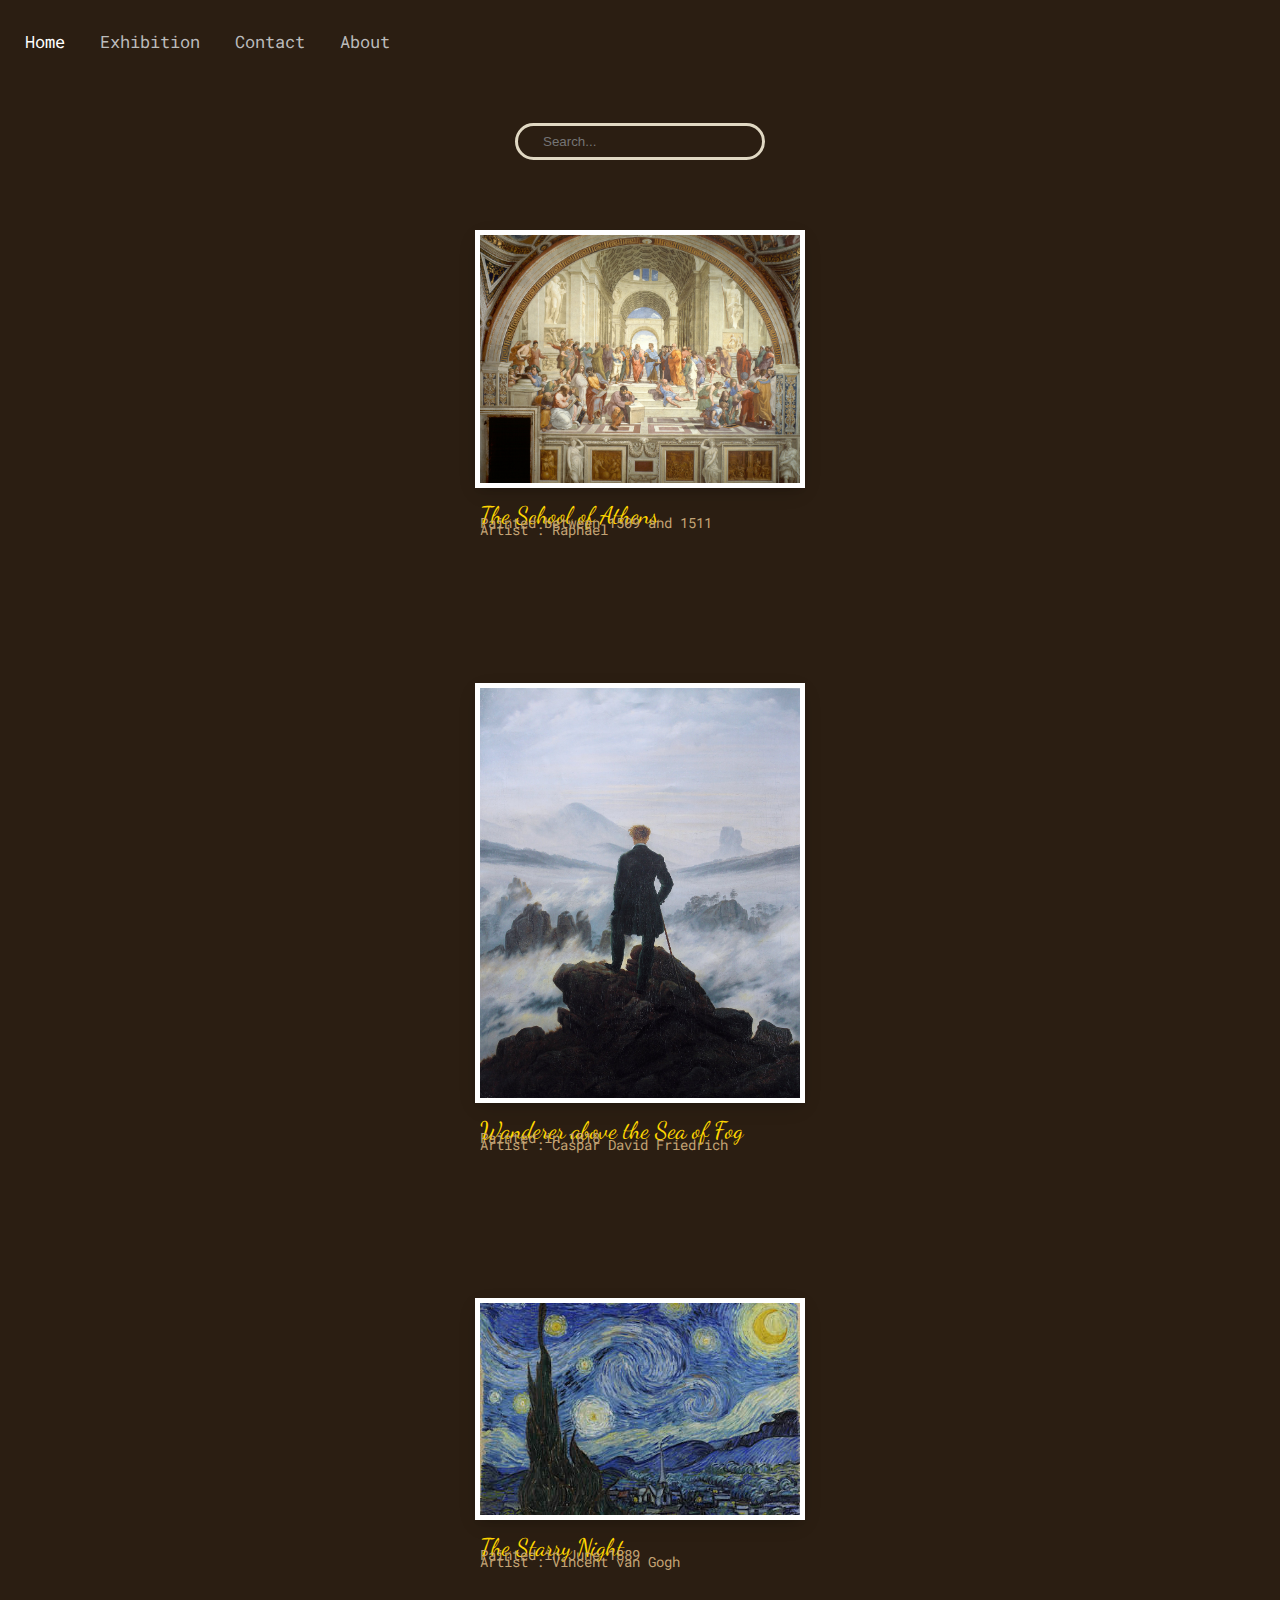
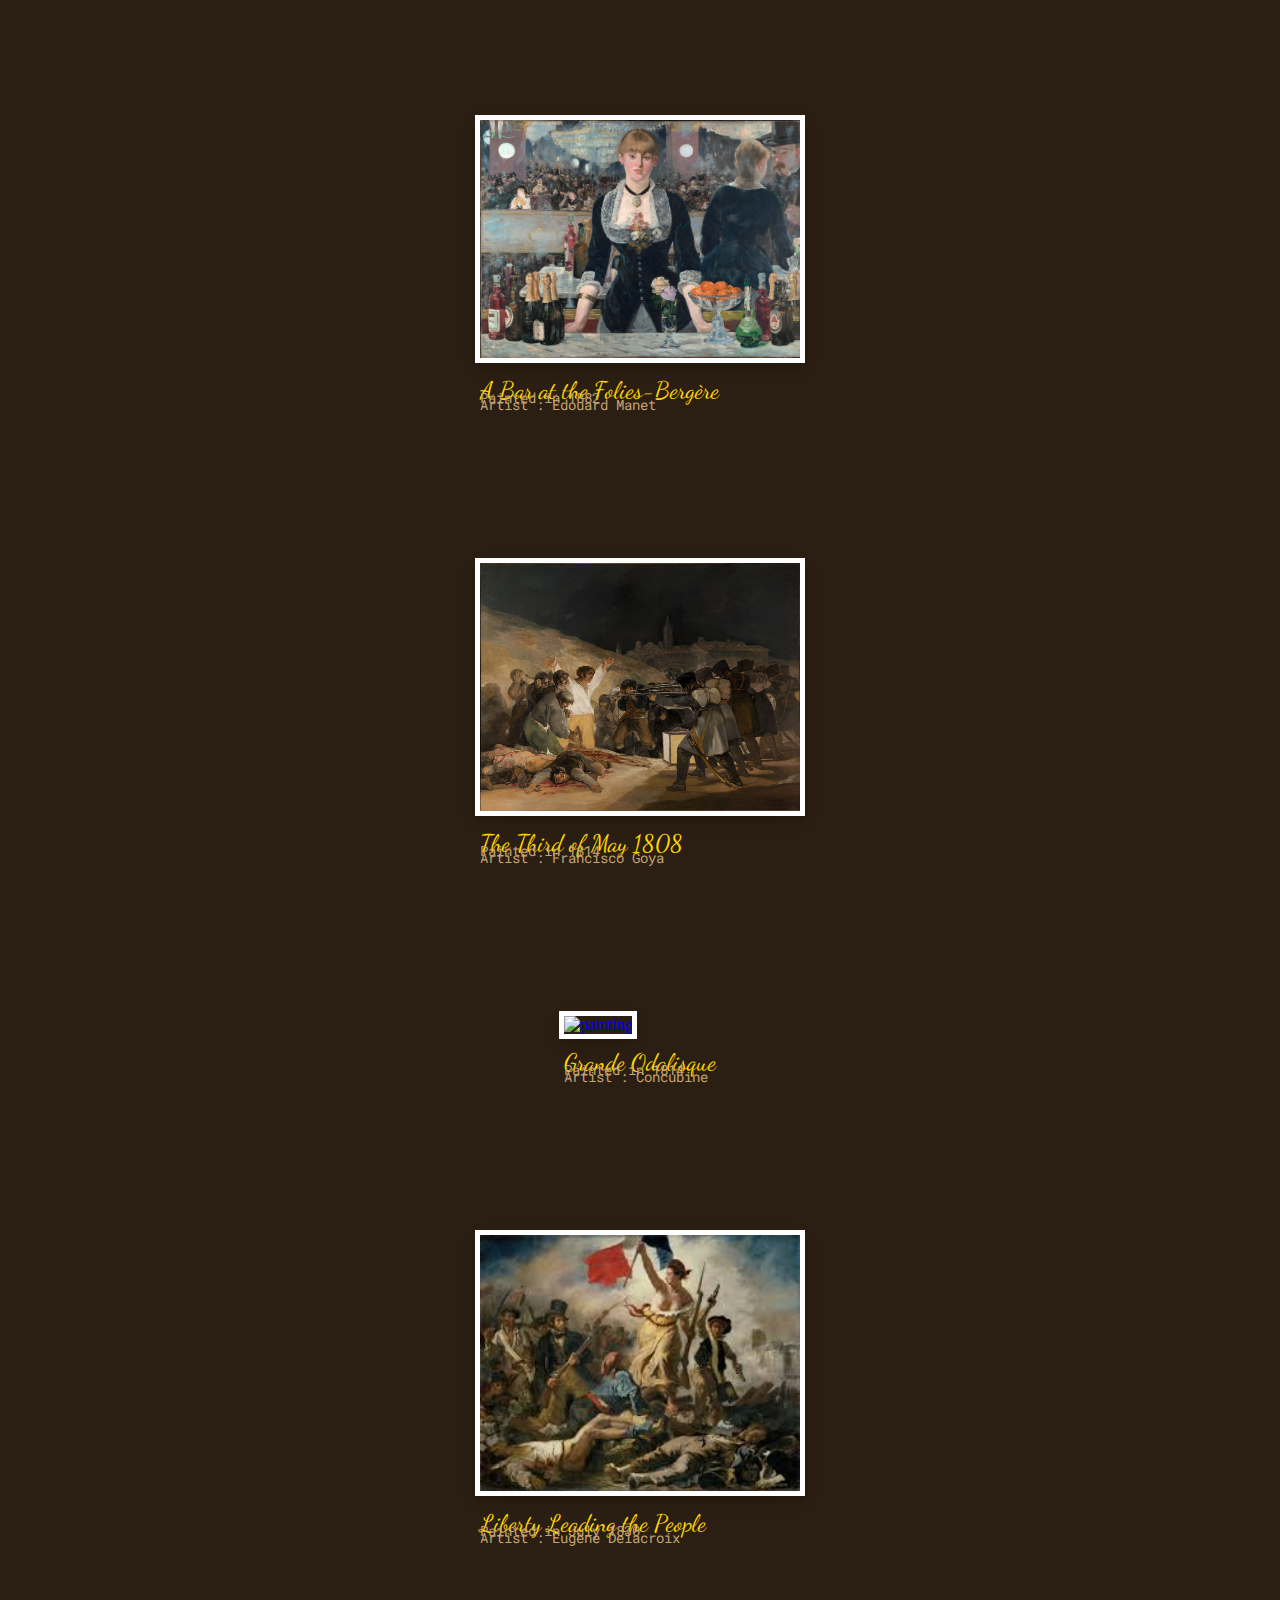
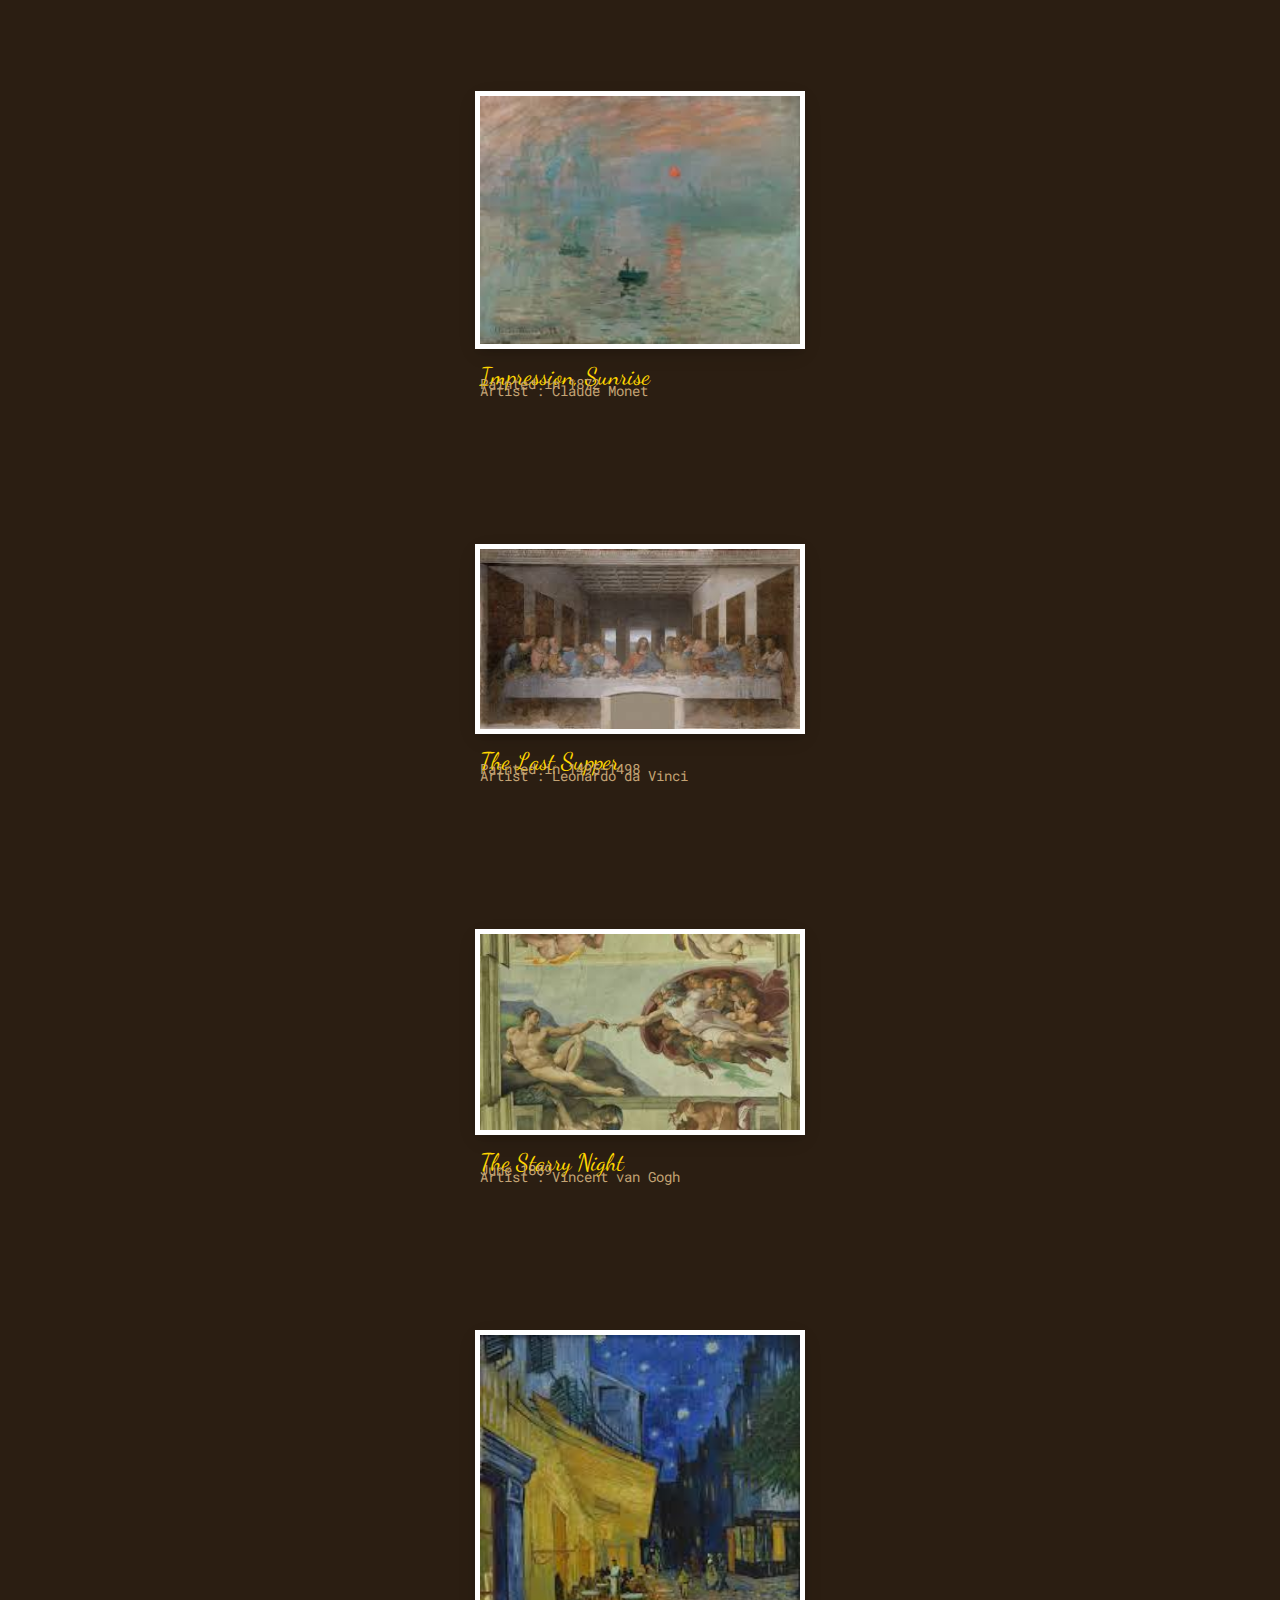
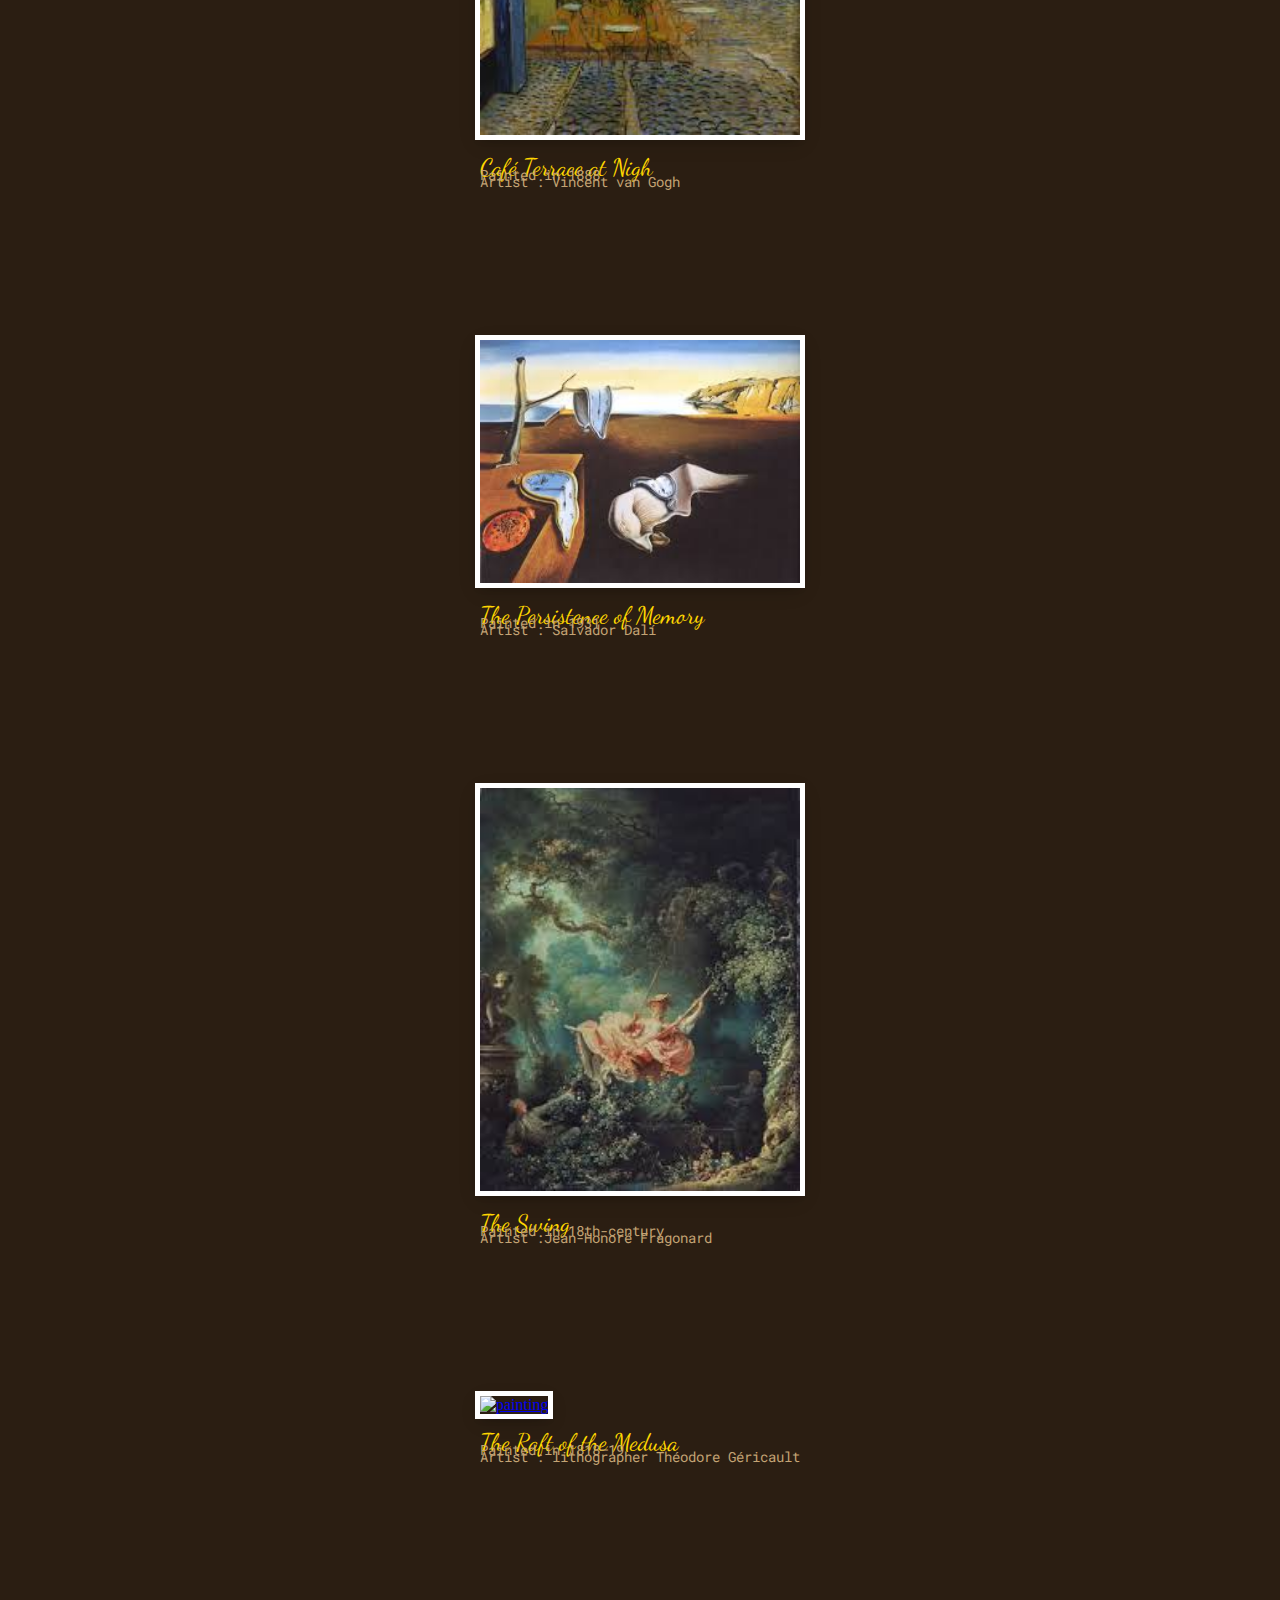
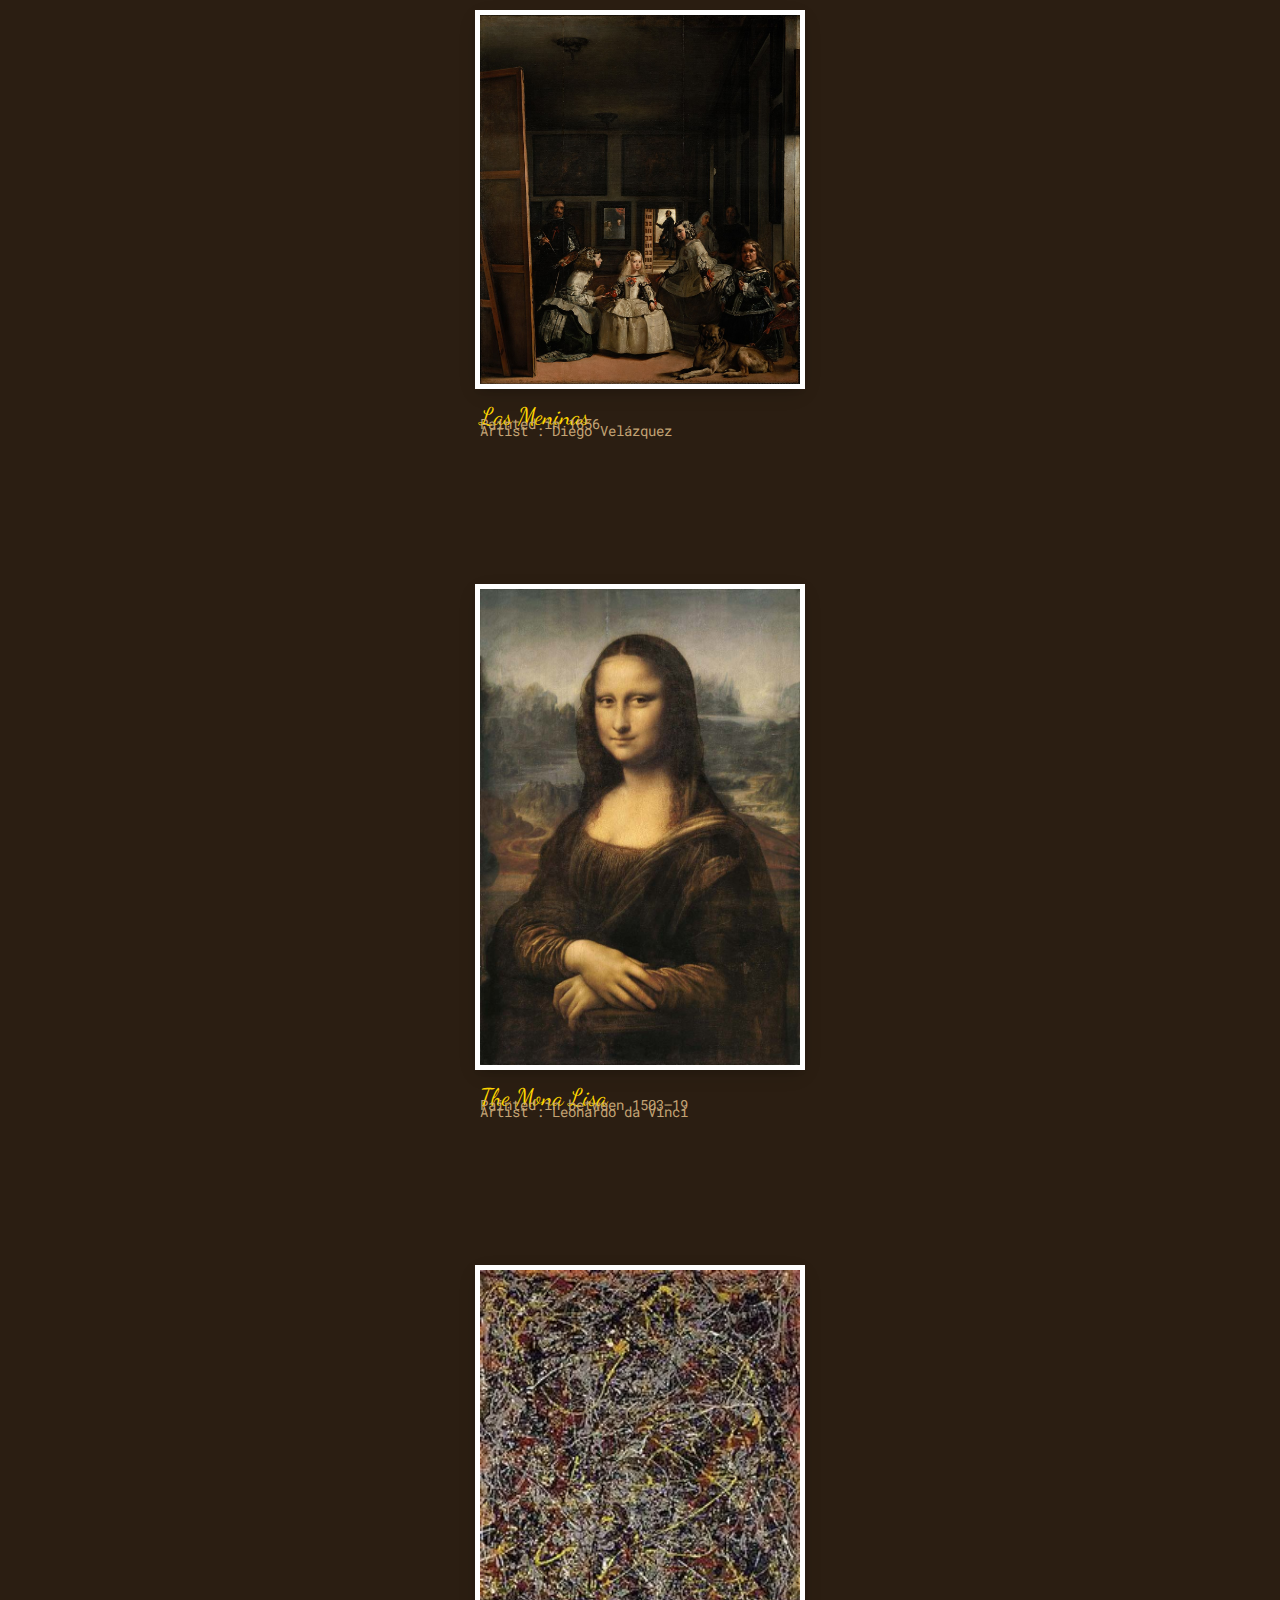
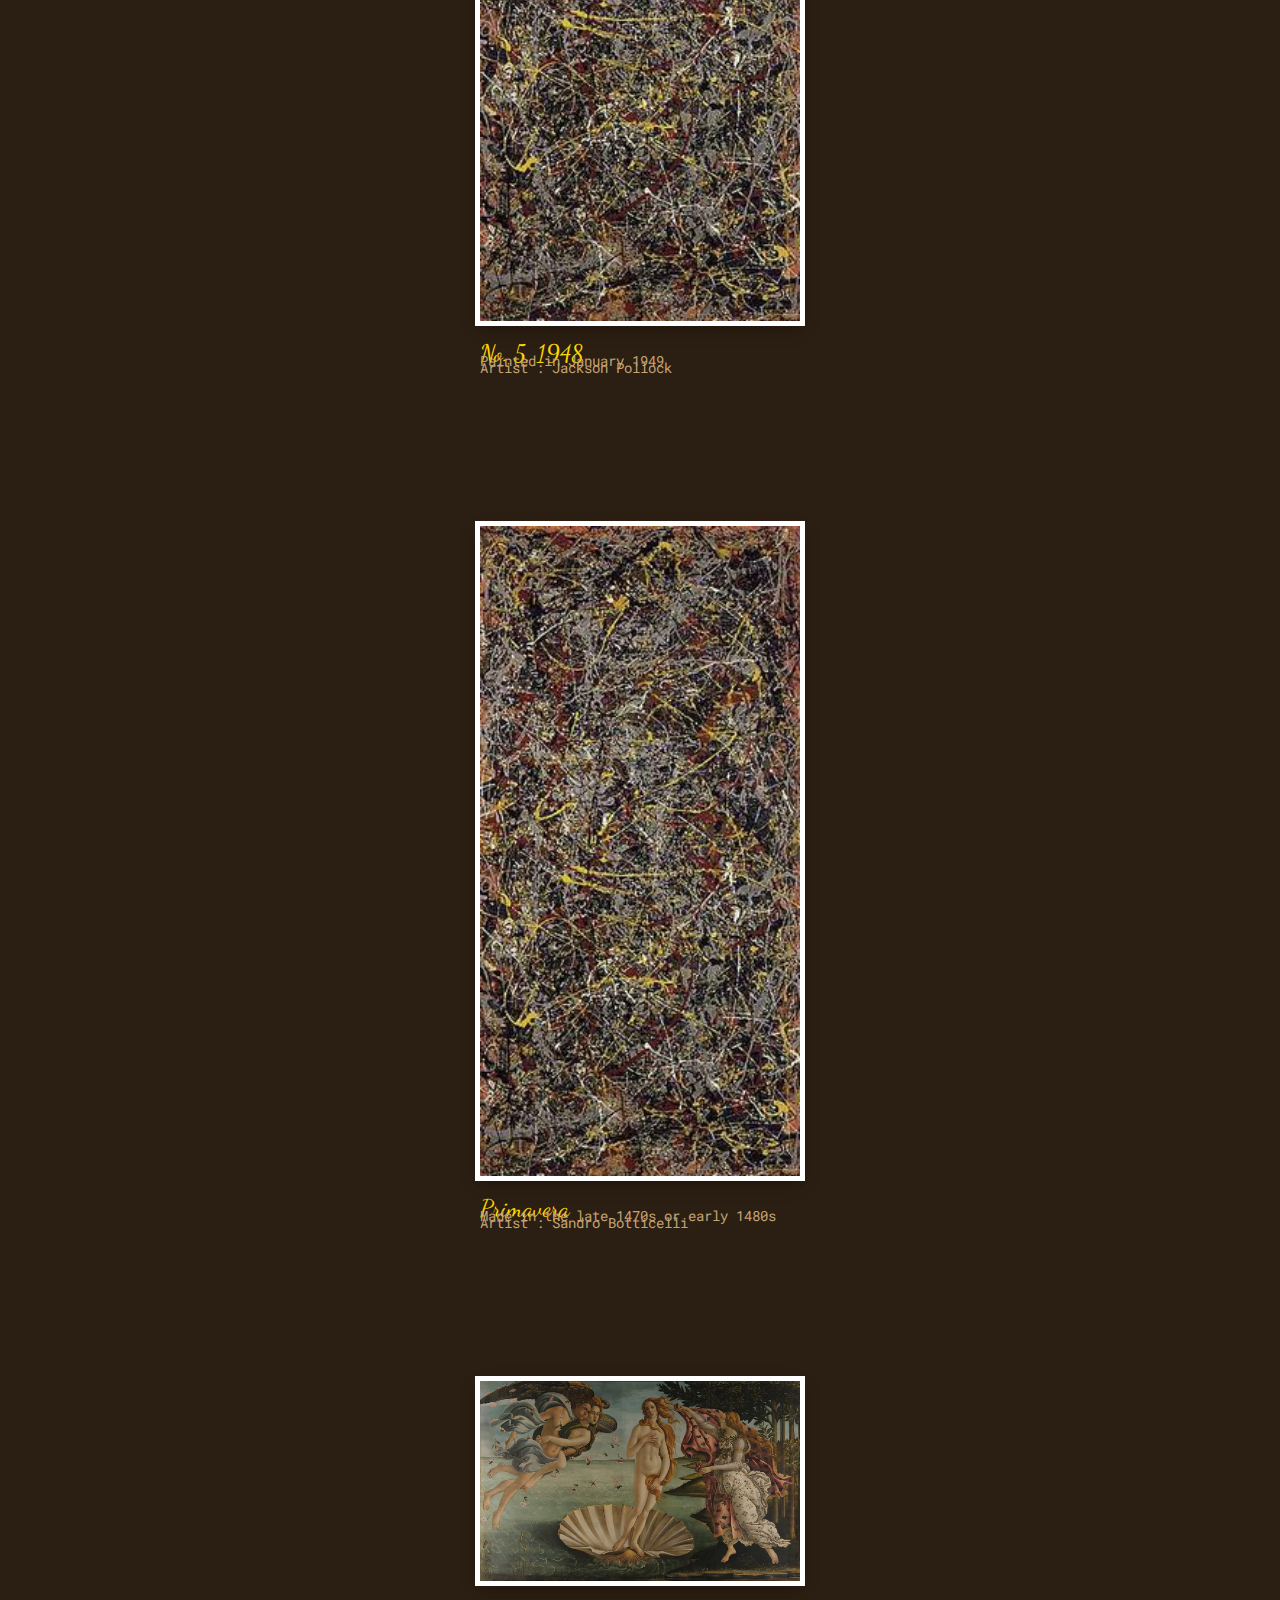
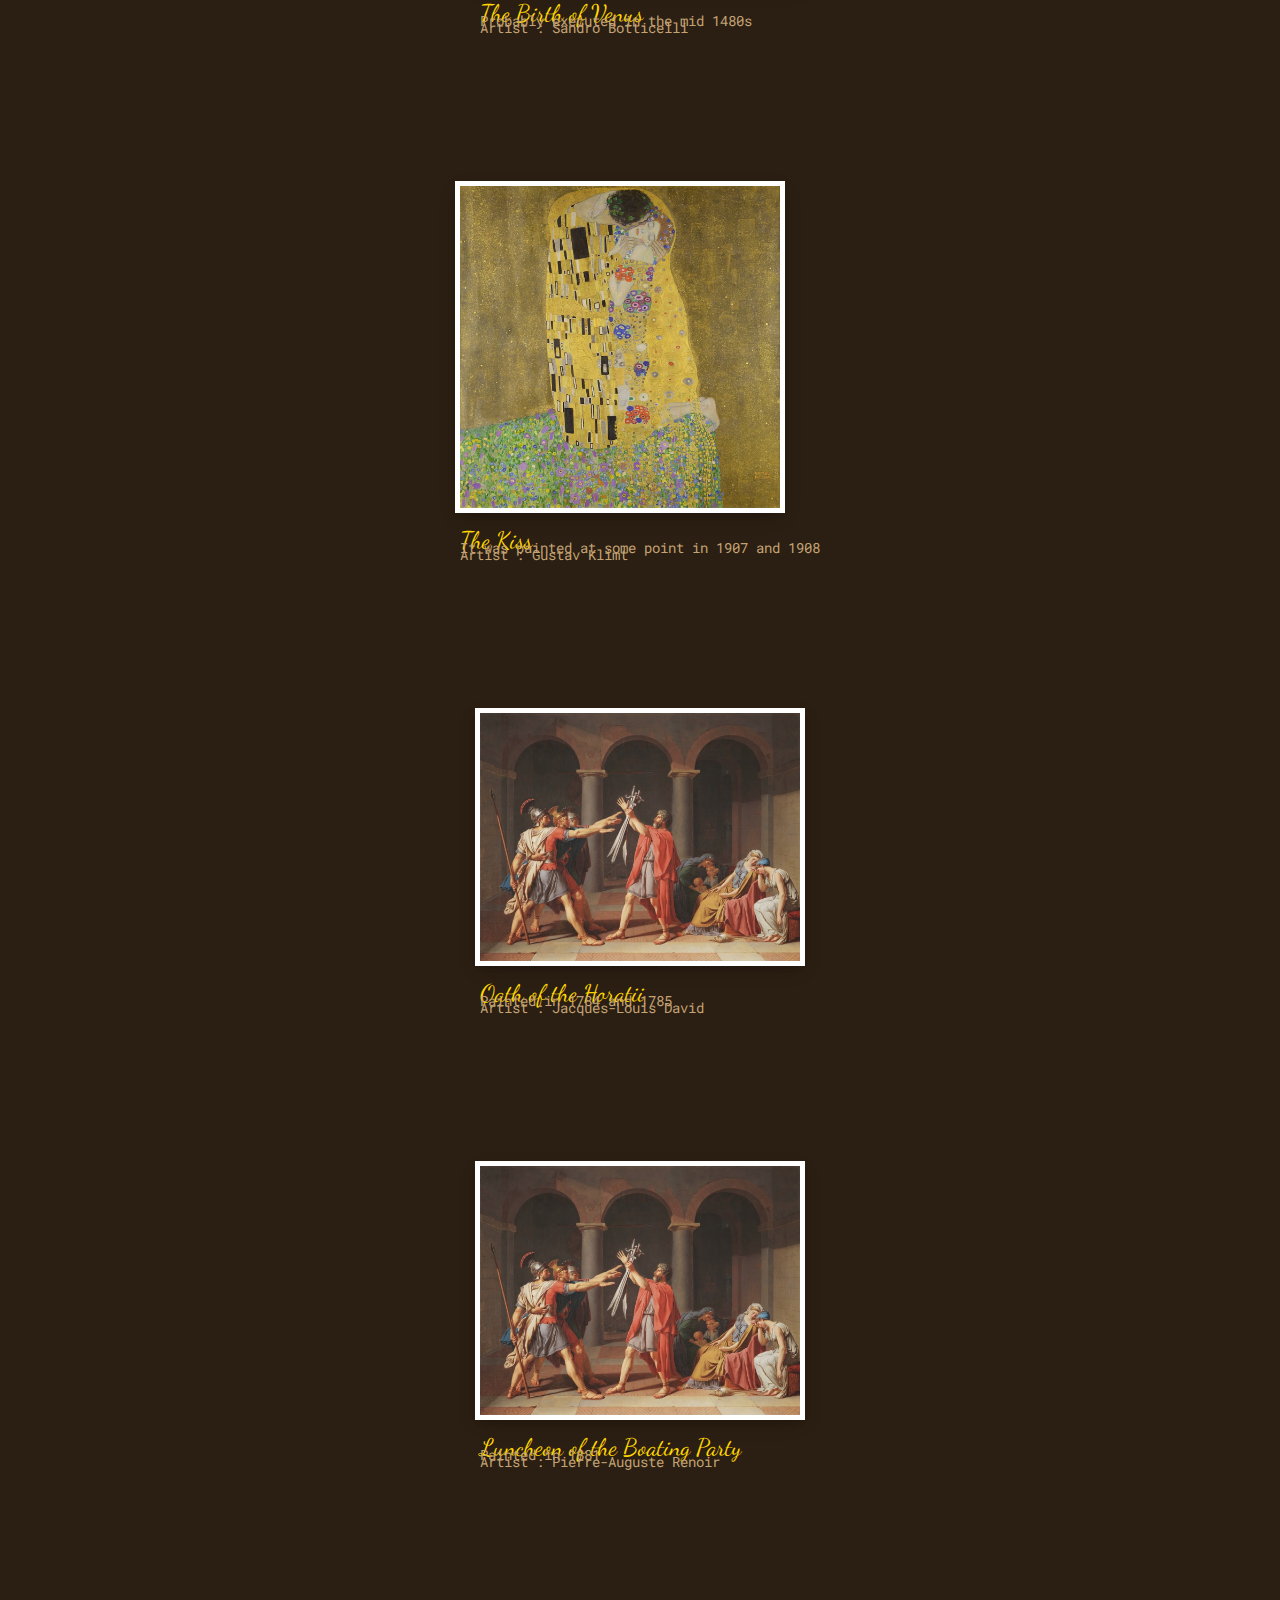
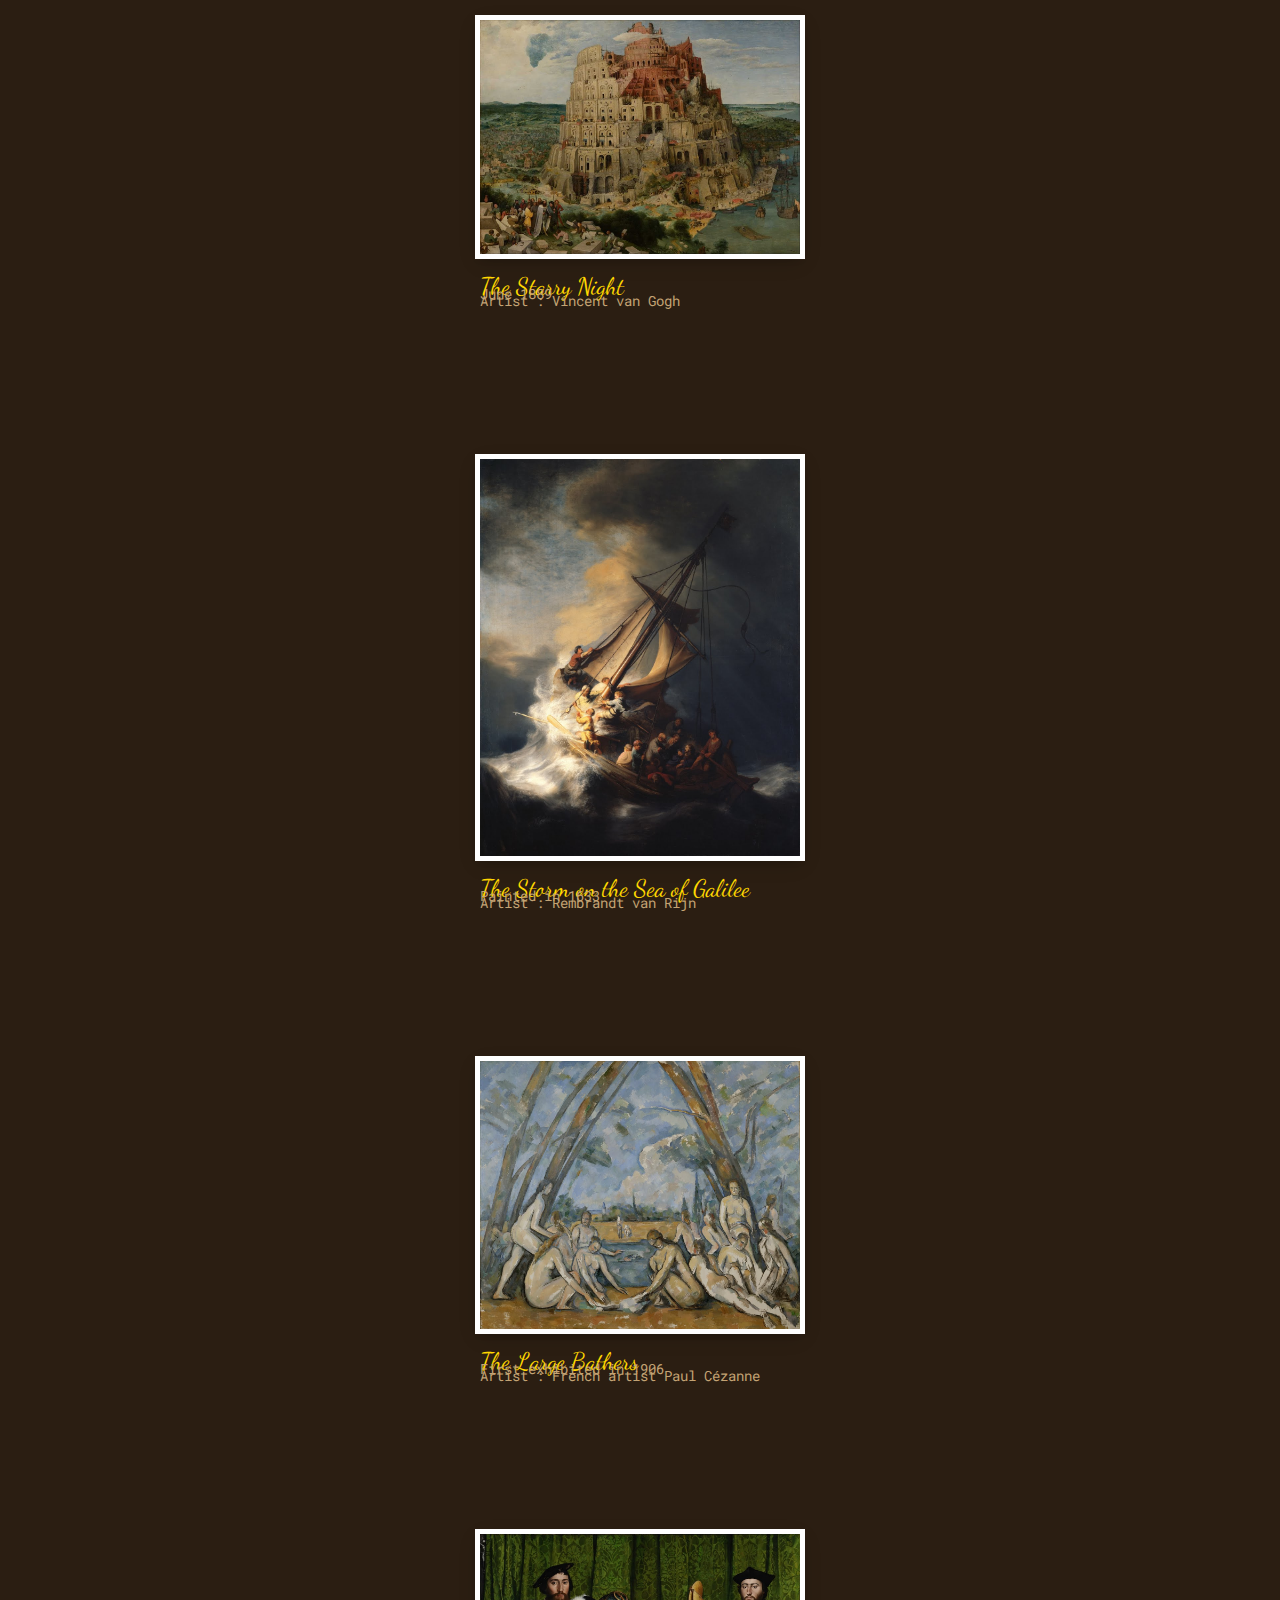
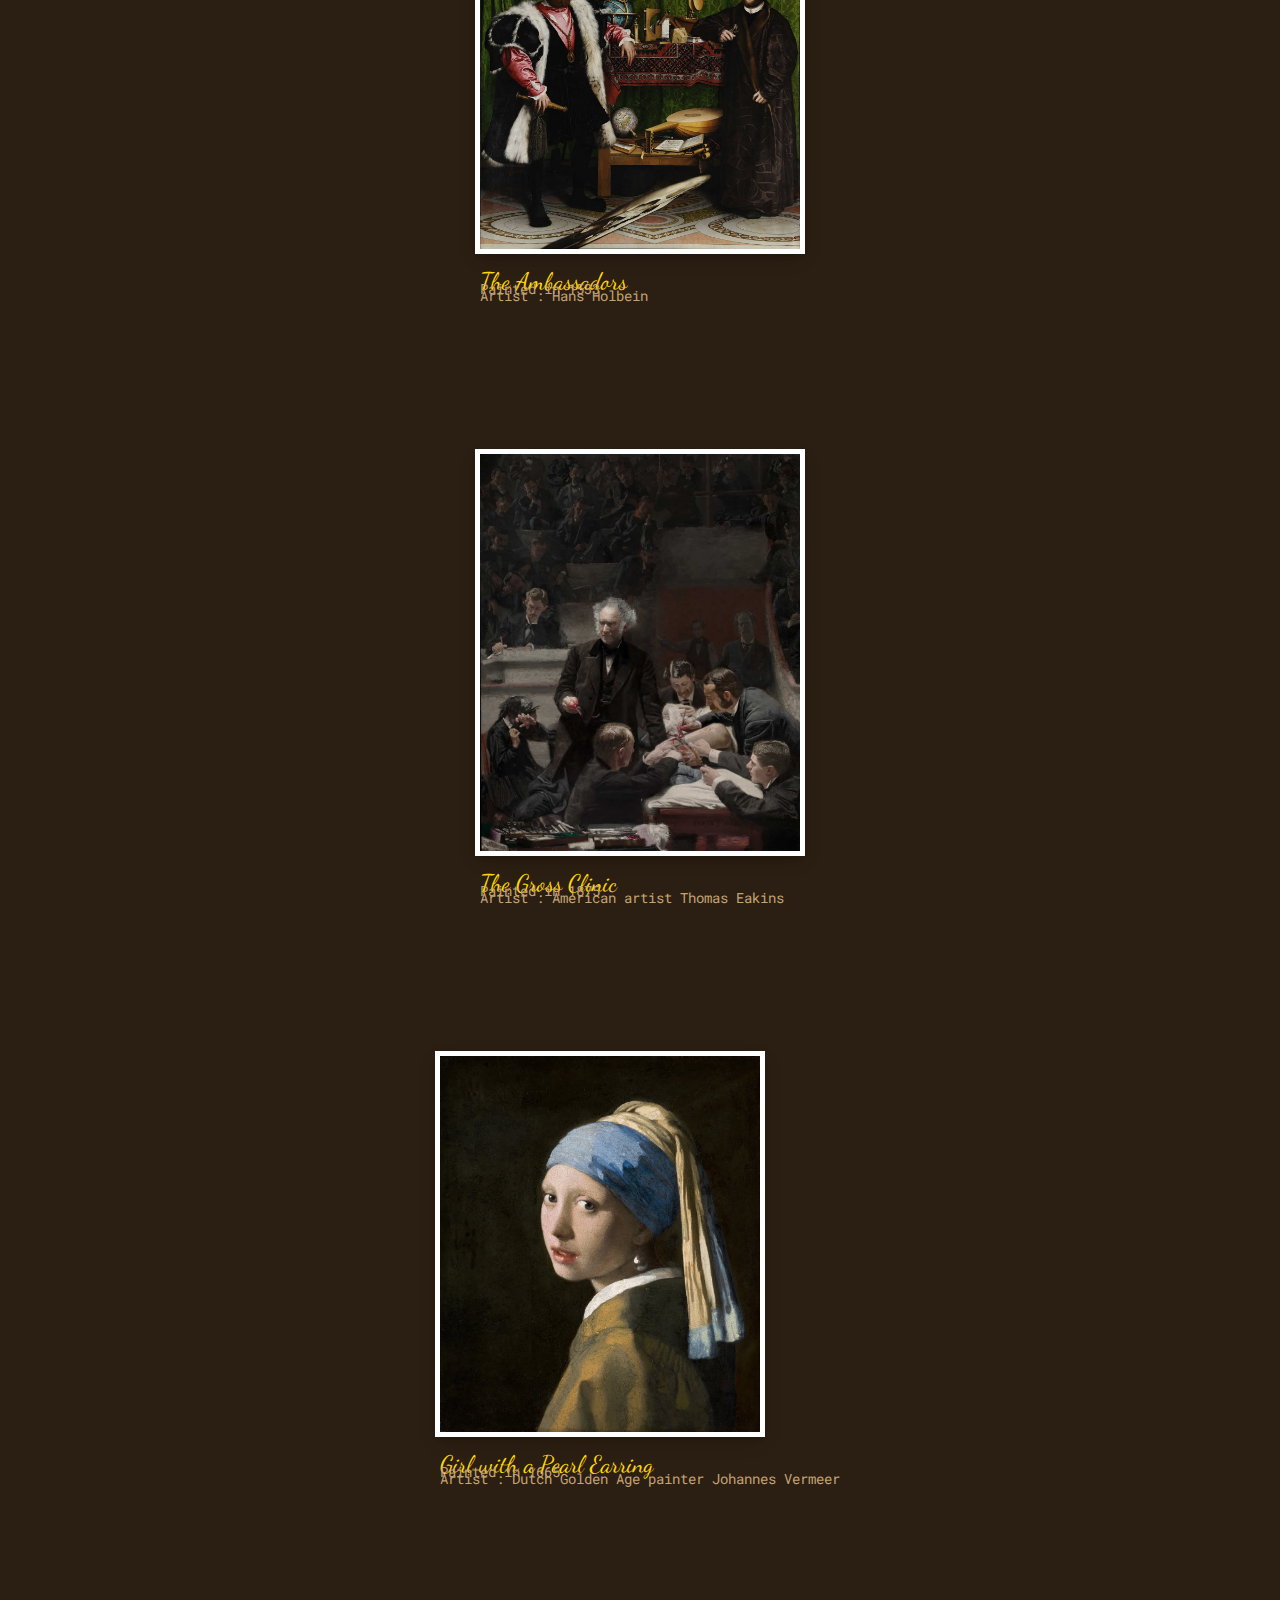
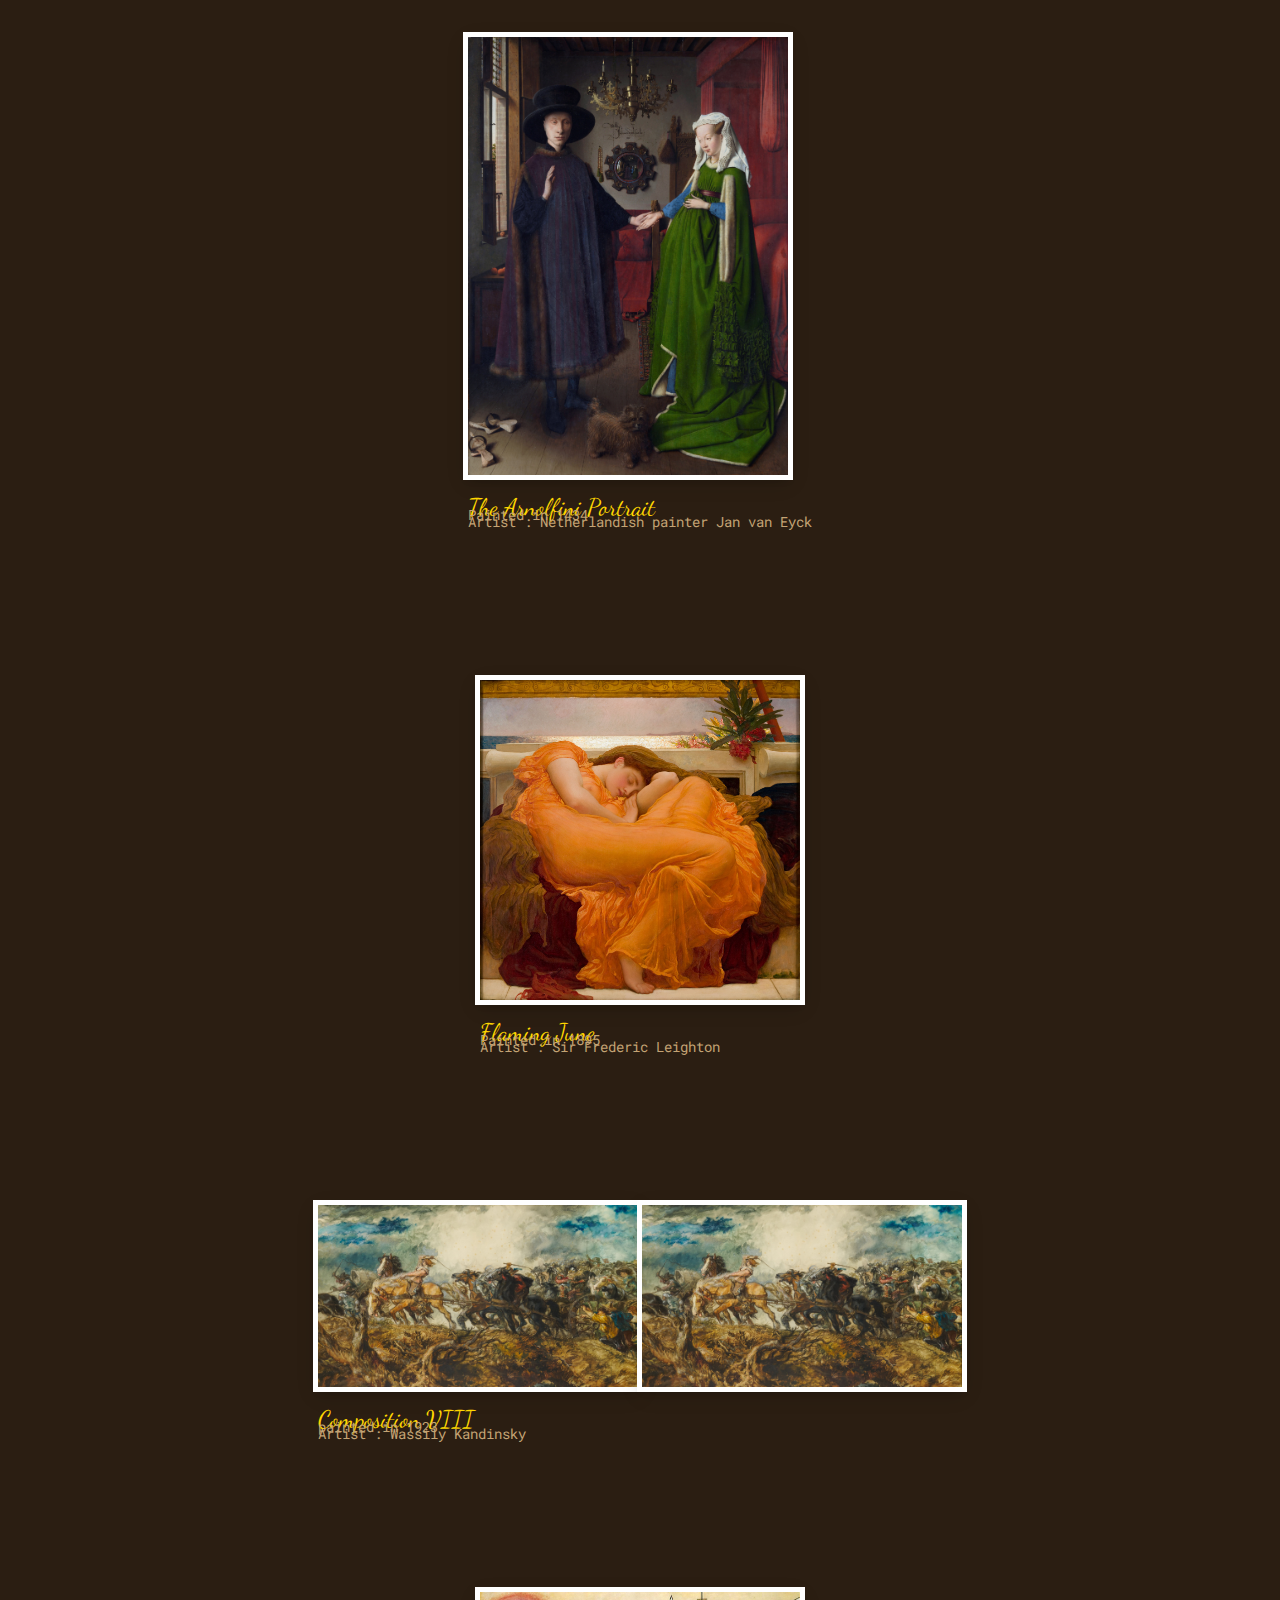
==== index2.html @ e10721aa "version 1.0" ====
<!doctype html>
<html lang="en">
  <head>
    <meta charset="utf-8">
    <meta name="viewport" content="width=device-width, initial-scale=1">
    <title>Painting</title>
    <link rel="stylesheet" href="style.css">
    <link href="https://cdn.jsdelivr.net/npm/bootstrap@5.3.0-alpha1/dist/css/bootstrap.min.css" rel="stylesheet" integrity="sha384-GLhlTQ8iRABdZLl6O3oVMWSktQOp6b7In1Zl3/Jr59b6EGGoI1aFkw7cmDA6j6gD" crossorigin="anonymous">
    <link rel="stylesheet" href="https://cdn.jsdelivr.net/npm/font-awesome@4.7.0/css/font-awesome.min.css">
    <style>

    </style>
  </head>
  <body>
    <div class="main" id="parent">
        <div class="container-fluid ">

         <div class="container">
            <div class="topnav" id="myTopnav">
               <span id="art_logo"><i class="fa-regular fa-paintbrush-pencil"></i></span>
               <a href="index.html" class="active">Home</a>
               <a href="index2.html">Exhibition</a>
               <a href="index3.html">Contact</a>
               <a href="#about">About</a>
               <a href="javascript:void(0);" style="font-size:15px;" class="icon" onclick="myFunction()">&#9776;</a>
             </div>
         </div>

            <div class="search_bar">
               <input  type="text" id="searchFilter" onkeyup="searchFun()" placeholder="Search...">
            </div>
            <div class="row">
                <div class="col-md-12 col-lg-4 column">
                  <section class="division_1 division">
                     <a href="./Art/art1.html"><img src="painting/1.jpg" alt="painting"></a>
                     <div class="desc">
                         <p class="first_child">The School of Athens</p>
                         <p class="child">Painted between 1509 and 1511</p>
                         <p class="child">Artist : Raphael</p>
                     </div>
                 </section>
                   </div>
                   <div class="col-md-12 col-lg-4">
                      <div class="outer-container column">
                        <section class="division_1 division">
                          <a href="./Art/art2.html"> <img src="painting/2.jpg" alt="painting"></a>
                           <div class="desc">
                               <p class="first_child">Wanderer above the Sea of Fog</p>
                               <p class="child">Painted in 1818</p>
                               <p class="child">Artist : Caspar David Friedrich</p>
                           </div>
                       </section>
                      </div>
                   </div>
                   <div class="col-md-12 col-lg-4 column">
                     <section class="division_1 division">
                        <a href="Art/art3.html"><img src="painting/3.jpg" alt="painting"></a>
                        <div class="desc">
                            <p class="first_child">The Starry Night</p>
                            <p class="child">Painted in June 1889</p>
                            <p class="child">Artist : <span>Vincent van Gogh</span></p>
                        </div>
                    </section>
                   </div>
            </div>

            <div class="row">
                <div class="col-md-12 col-lg-4 column">
                 <section class="division_1 division">
                  <a href="Art/art4.html"> <img src="painting/4.jpg" alt="painting"></a>
                     <div class="desc">
                        <p class="first_child">A Bar at the Folies-Bergère</p>
                        <p class="child">Painted in 1882</p>
                        <p class="child">Artist : <span>Édouard Manet</span></p>
                    </div>
                 </section>
                </div>
                <div class="col-md-12 col-lg-4 column">
                 <section class="division_1 division">
                  <a href="Art/art5.html"><img src="painting/5.jpg" alt="painting"></a>
                     <div class="desc">
                        <p class="first_child">The Third of May 1808</p>
                        <p class="child">Painted in 1814</p>
                        <p class="child">Artist : Francisco Goya</p>
                    </div>
                 </section>
                </div>
                <div class="col-md-12 col-lg-4 column">
                 <section class="division_1 division">
                  <a href="Art/art6.html"><img src="painting/6.jpg" alt="painting"></a>
                     <div class="desc">
                        <p class="first_child">Grande Odalisque</p>
                        <p class="child">Painted in 1814</p>
                        <p class="child">Artist : Concubine</p>
                    </div>
                 </section>
                </div>
             </div>

             
            <div class="row">
                <div class="col-md-12 col-lg-4 column">
                 <section class="division_1 division">
                  <a href="Art/art7.html"><img src="painting/7.jpg" alt="painting"></a>
                     <div class="desc">
                        <p class="first_child">Liberty Leading the People</p>
                        <p class="child">Painted in July 1830</p>
                        <p class="child">Artist : Eugène Delacroix</p>
                    </div>
                 </section>
                </div>
                <div class="col-md-12 col-lg-4 column">
                 <section class="division_1 division">
                  <a href="Art/art8.html"><img src="painting/8.jpg" alt="painting"></a>
                     <div class="desc">
                        <p class="first_child">Impression, Sunrise </p>
                        <p class="child">Painted in 1872</p>
                        <p class="child">Artist : Claude Monet</p>
                    </div>
                 </section>
                </div>
                <div class="col-md-12 col-lg-4 column">
                 <section class="division_1 division">
                  <a href="art/art9.html"><img src="painting/9.jpg" alt="painting"></a>
                     <div class="desc">
                        <p class="first_child">The Last Supper</p>
                        <p class="child">Painted in 1495–1498</p>
                        <p class="child">Artist :  Leonardo da Vinci</p>
                    </div>
                 </section>
                </div>
             </div>

             <div class="row">
                <div class="col-md-12 col-lg-4 column">
                 <section class="division_1 division">
                  <a href="art/art10.html"><img src="painting/10.jpg" alt="painting"></a>
                     
                     <div class="desc">
                        <p class="first_child">The Starry Night</p>
                        <p class="child">June 1889</p>
                        <p class="child">Artist : Vincent van Gogh</p>
                    </div>
                 </section>
                </div>
                <div class="col-md-12 col-lg-4 column">
                 <section class="division_1 division">
                  <a href="Art/art11.html"><img src="painting/11.jpg" alt="painting"></a>
                     <div class="desc">
                        <p class="first_child">Café Terrace at Nigh</p>
                        <p class="child">Painted in 1888</p>
                        <p class="child">Artist : Vincent van Gogh</p>
                    </div>
                 </section>
                </div>
                <div class="col-md-12 col-lg-4 column">
                 <section class="division_1 division">
                  <a href="Art/art12.html"><img src="painting/12.jpg" alt="painting"></a>
                     <div class="desc">
                        <p class="first_child">The Persistence of Memory</p>
                        <p class="child">Painted in 1931</p>
                        <p class="child">Artist : Salvador Dalí</p>
                    </div>
                 </section>
                </div>
             </div>

             <div class="row">
                <div class="col-md-12 col-lg-4 column">
                 <section class="division_1 division">
                  <a href="Art/art13.html"><img src="painting/13.jpg" alt="painting"></a>
                     <div class="desc">
                        <p class="first_child">The Swing</p>
                        <p class="child">Painted in 18th-century</p>
                        <p class="child">Artist :Jean-Honoré Fragonard</p>
                    </div>
                 </section>
                </div>
                <div class="col-md-12 col-lg-4 column">
                 <section class="division_1 division">
                  <a href="Art/art14.html"><img src="painting/14.jpg" alt="painting"></a>
                     <div class="desc">
                        <p class="first_child">The Raft of the Medusa </p>
                        <p class="child">Painted in 1818–19</p>
                        <p class="child">Artist : lithographer Théodore Géricault</p>
                    </div>
                 </section>
                </div>
                <div class="col-md-12 col-lg-4 column">
                 <section class="division_1 division">
                  <a href="Art/art15.html"><img src="painting/16.jpg" alt="painting"></a>
                     <div class="desc">
                        <p class="first_child">Las Meninas</p>
                        <p class="child">Painted in 1656</p>
                        <p class="child">Artist : Diego Velázquez</p>
                    </div>
                 </section>
                </div>
             </div>

             <div class="row">
                <div class="col-md-12 col-lg-4 column">
                 <section class="division_1 division">
                  <a href="Art/art16.html"><img src="painting/17.jpg" alt="painting"></a>   
                     <div class="desc">
                        <p class="first_child">The Mona Lisa</p>
                        <p class="child">Painted in between 1503–19</p>
                        <p class="child">Artist : Leonardo da Vinci</p>
                    </div>
                 </section>
                </div>
                <div class="col-md-12 col-lg-4 column">
                 <section class="division_1 division">
                  <a href="Art/art17.html"><img src="painting/18.jpg" alt="painting"></a>
                     <div class="desc">
                        <p class="first_child">No. 5, 1948 </p>
                        <p class="child">Painted in January 1949</p>
                        <p class="child">Artist : Jackson Pollock</p>
                    </div>
                 </section>
                </div>
                <div class="col-md-12 col-lg-4 column">
                 <section class="division_1 division">
                  <a href="Art/art18.html"><img src="painting/18.jpg" alt="painting"></a>
                     <div class="desc">
                        <p class="first_child">Primavera</p>
                        <p class="child">Made in the late 1470s or early 1480s</p>
                        <p class="child">Artist : Sandro Botticelli</p>
                    </div>
                 </section>
                </div>
             </div>

             <div class="row">
                <div class="col-md-12 col-lg-4 column">
                 <section class="division_1 division">
                  <a href="Art/art19.html"><img src="painting/20.jpg" alt="painting"></a>
                     <div class="desc">
                        <p class="first_child">The Birth of Venus</p>
                        <p class="child">Probably executed in the mid 1480s</p>
                        <p class="child">Artist : Sandro Botticelli</p>
                    </div>
                 </section>
                </div>
                <div class="col-md-12 col-lg-4 column">
                 <section class="division_1 division">
                  <a href="Art/art20.html"><img src="painting/21.jpg" alt="painting"></a>
                     <div class="desc">
                        <p class="first_child">The Kiss</p>
                        <p class="child"> It was painted at some point in 1907 and 1908</p>
                        <p class="child">Artist : Gustav Klimt</p>
                    </div>
                 </section>
                </div>
                <div class="col-md-12 col-lg-4 column">
                 <section class="division_1 division">
                  <a href="Art/art21.html"><img src="painting/22.jpg" alt="painting"></a>
                     <div class="desc">
                        <p class="first_child">Oath of the Horatii</p>
                        <p class="child">Painted in 1784 and 1785 </p>
                        <p class="child">Artist : Jacques-Louis David</p>
                    </div>
                 </section>
                </div>
             </div>

             <div class="row">
                <div class="col-md-12 col-lg-4 column">
                 <section class="division_1 division">
                  <a href="Art/art22.html"><img src="painting/22.jpg" alt="painting"></a>
                     <div class="desc">
                        <p class="first_child">Luncheon of the Boating Party </p>
                        <p class="child">Painted in 1881</p>
                        <p class="child">Artist : Pierre-Auguste Renoir</p>
                    </div>
                 </section>
                </div>
                <div class="col-md-12 col-lg-4 column">
                 <section class="division_1 division">
                  <a href="Art/art23.html"><img src="painting/24.jpg" alt="painting"></a>
                     <div class="desc">
                        <p class="first_child">The Starry Night</p>
                        <p class="child">June 1889</p>
                        <p class="child">Artist : Vincent van Gogh</p>
                    </div>
                 </section>
                </div>
                <div class="col-md-12 col-lg-4 column">
                 <section class="division_1 division">
                  <a href="Art/art24.html"><img src="painting/25.jpg" alt="painting"></a>
                     <div class="desc">
                        <p class="first_child"> The Storm on the Sea of Galilee</p>
                        <p class="child">Painted in 1633 </p>
                        <p class="child">Artist : Rembrandt van Rijn</p>
                    </div>
                 </section>
                </div>
             </div>

             <div class="row">
                <div class="col-md-12 col-lg-4 column">
                 <section class="division_1 division">
                  <a href="Art/art25.html"><img src="painting/26.jpg" alt="painting"></a>
                     <div class="desc">
                        <p class="first_child">The Large Bathers</p>
                        <p class="child">First exhibited in 1906</p>
                        <p class="child">Artist : French artist Paul Cézanne</p>
                    </div>
                 </section>
                </div>
                <div class="col-md-12 col-lg-4 column">
                 <section class="division_1 division">
                  <a href="Art/art26.html"><img src="painting/27.jpg" alt="painting"></a>
                     <div class="desc">
                        <p class="first_child">The Ambassadors</p>
                        <p class="child">Painted in 1533</p>
                        <p class="child">Artist : Hans Holbein</p>
                    </div>
                 </section>
                </div>
                <div class="col-md-12 col-lg-4 column">
                 <section class="division_1 division">
                  <a href="Art/art27.html"><img src="painting/28.jpg" alt="painting"></a>
                     <div class="desc">
                        <p class="first_child">The Gross Clinic</p>
                        <p class="child">Painted in 1875</p>
                        <p class="child">Artist : American artist Thomas Eakins</p>
                    </div>
                 </section>
                </div>
             </div>

             <div class="row">
                <div class="col-md-12 col-lg-4 column">
                 <section class="division_1 division">
                  <a href="Art/art28.html"><img src="painting/29.jpg" alt="painting"></a>
                     <div class="desc">
                        <p class="first_child">Girl with a Pearl Earring</p>
                        <p class="child">Painted in 1665</p>
                        <p class="child">Artist : Dutch Golden Age painter Johannes Vermeer</p>
                    </div>
                 </section>
                </div>
                <div class="col-md-12 col-lg-4 column">
                 <section class="division_1 division">
                  <a href="Art/art29.html"><img src="painting/30.jpg" alt="painting"></a>
                     <div class="desc">
                        <p class="first_child">The Arnolfini Portrait</p>
                        <p class="child">Painted in 1434 </p>
                        <p class="child">Artist : Netherlandish painter Jan van Eyck</p>
                    </div>
                 </section>
                </div>
                <div class="col-md-12 col-lg-4 column">
                 <section class="division_1 division">
                  <a href="Art/art30.html"><img src="painting/31.jpg" alt="painting"></a>
                     <div class="desc">
                        <p class="first_child">Flaming June</p>
                        <p class="child">Painted in 1895</p>
                        <p class="child">Artist : Sir Frederic Leighton</p>
                    </div>
                 </section>
                </div>
             </div>

             <div class="row">
                <div class="col-md-12 col-lg-4 column">
                 <section class="division_1 division">
                  <a href="Art/art31.html"><img src="painting/32.jpg" alt="painting"></a>
                     <img src="painting/32.jpg" alt="painting">
                     <div class="desc">
                        <p class="first_child">Composition VIII</p>
                        <p class="child">painted in 1923</p>
                        <p class="child">Artist : Wassily Kandinsky</p>
                    </div>
                 </section>
                </div>
                <div class="col-md-12 col-lg-4 column">
                 <section class="division_1 division">
                  <a href="Art/art32.html"><img src="painting/33.jpg" alt="painting"></a>
                     <div class="desc">
                        <p class="first_child">Composition VIII</p>
                        <p class="child">Painted in 1923</p>
                        <p class="child">Artist : Wassily Kandinsky</p>
                    </div>
                 </section>
                </div>
                <div class="col-md-12 col-lg-4 column">
                 <section class="division_1 division">
                  <a href="Art/art33.html"><img src="painting/34.jpg" alt="painting"></a>
                     <div class="desc">
                        <p class="first_child">Whistler's Mother</p>
                        <p class="child">Painted in 1871</p>
                        <p class="child">Artist : American-born painter James Abbott McNeill Whistler</p>
                    </div>
                 </section>
                </div>
             </div>

             <div class="row">
                <div class="col-md-12 col-lg-4 column">
                 <section class="division_1 division">
                  <a href="Art/art34.html"><img src="painting/35.jpg" alt="painting"></a>
                     <div class="desc">
                        <p class="first_child">The Flower Carrier</p>
                        <p class="child">June 1935</p>
                        <p class="child">Artist : Diego Rivera</p>
                    </div>
                 </section>
                </div>
                <div class="col-md-12 col-lg-4 column">
                 <section class="division_1 division">
                  <a href="Art/art35.html"><img src="painting/36.jpg" alt="painting"></a>
                     <div class="desc">
                        <p class="first_child">Guernica</p>
                        <p class="child">Painted in 1937</p>
                        <p class="child">Artist : Spanish artist Pablo Picasso</p>
                    </div>
                 </section>
                </div>
                <div class="col-md-12 col-lg-4 column">
                 <section class="division_1 division">
                  <a href="Art/art36.html"><img src="painting/37.jpg" alt="painting"></a>
                     <div class="desc">
                        <p class="first_child">Les Demoiselles d'Avignon</p>
                        <p class="child">Painted in 1907</p>
                        <p class="child">Artist : Vincent van Gogh</p>
                    </div>
                 </section>
                </div>
             </div>

             <div class="row">
                <div class="col-md-12 col-lg-4 column">
                 <section class="division_1 division">
                  <a href="Art/art37.html"><img src="painting/38.jpg" alt="painting"></a>
                     <div class="desc">
                        <p class="first_child">Irises</p>
                        <p class="child">Painted in 1890</p>
                        <p class="child">Artist : Dutch artist Vincent van Gogh</p>
                    </div>
                 </section>
                </div>
                <div class="col-md-12 col-lg-4 column">
                 <section class="division_1 division">
                  <a href="Art/art38.html"><img src="painting/39.jpg" alt="painting"></a>
                     <div class="desc">
                        <p class="first_child">The Garden of Earthly Delights</p>
                        <p class="child">Painted in between 1490 and 1510</p>
                        <p class="child">Artist : Vincent van Gogh</p>
                    </div>
                 </section>
                </div>
                <div class="col-md-12 col-lg-4 column">
                 <section class="division_1 division">
                  <a href="Art/art39.html"><img src="painting/40.jpg" alt="painting"></a>
                     <div class="desc">
                        <p class="first_child">The Starry Night</p>
                        <p class="child">June 1889</p>
                        <p class="child">Artist : Vincent van Gogh</p>
                    </div>
                 </section>
                </div>
             </div>

             <div class="row">
                <div class="col-md-12 col-lg-4 column">
                 <section class="division_1 division">
                  <a href="Art/art40.html"><img src="painting/41.jpg" alt="painting"></a>
                     <div class="desc">
                        <p class="first_child">The Starry Night</p>
                        <p class="child">June 1889</p>
                        <p class="child">Artist : Vincent van Gogh</p>
                    </div>
                 </section>
                </div>
                <div class="col-md-12 col-lg-4 column">
                 <section class="division_1 division">
                  <a href="Art/art41.html"><img src="painting/42.jpg" alt="painting"></a>
                     <div class="desc">
                        <p class="first_child">La maja desnuda</p>
                        <p class="child">Painted in around 1797–1800</p>
                        <p class="child">Artist : The Spanish artist Francisco de Goya</p>
                    </div>
                 </section>
                </div>
                <div class="col-md-12 col-lg-4 column">
                 <section class="division_1 division">
                  <a href="Art/art42.html"><img src="painting/43.jpg" alt="painting"></a>
                     <div class="desc">
                        <p class="first_child">Dante and Virgil</p>
                        <p class="child">Painted in 1850</p>
                        <p class="child">Artist : French academic painter William-Adolphe Bouguereau</p>
                    </div>
                 </section>
                </div>
             </div>

             
             <div class="row">
                <div class="col-md-12 col-lg-4 column">
                 <section class="division_1 division">
                  <a href="Art/art43.html"><img src="painting/44.jpg" alt="painting"></a>
                     <div class="desc">
                        <p class="first_child">Portrait of Madame X</p>
                        <p class="child">Painted in 1884</p>
                        <p class="child">Artist : John Singer</p>
                    </div>
                 </section>
                </div>
                <div class="col-md-12 col-lg-4 column">
                 <section class="division_1 division">
                  <a href="Art/art44.html"><img src="painting/45.jpg" alt="painting"></a>
                     <div class="desc">
                        <p class="first_child">American Gothic</p>
                        <p class="child">Painted in 1930 </p>
                        <p class="child">Artist : Grant Wood</p>
                    </div>
                 </section>
                </div>
                <div class="col-md-12 col-lg-4 column">
                 <section class="division_1 division">
                  <a href="Art/art45.html"><img src="painting/46.jpg" alt="painting"></a>
                     <div class="desc">
                        <p class="first_child">The Lady of Shalott</p>
                        <p class="child">Painted in 1888</p>
                        <p class="child">Artist : The English painter John William Waterhouse</p>
                    </div>
                 </section>
                </div>
             </div>

             <div class="row">
                <div class="col-md-12 col-lg-4 column">
                 <section class="division_1 division">
                  <a href="Art/art46.html"><img src="painting/47.jpg" alt="painting"></a>
                     <div class="desc">
                        <p class="first_child">The Hireling Shepherd</p>
                        <p class="child">Painted in 1851</p>
                        <p class="child">Artist : The Pre-Raphaelite artist William Holman Hunt</p>
                    </div>
                 </section>
                </div>
                <div class="col-md-12 col-lg-4 column">
                 <section class="division_1 division">
                  <a href="Art/art47.html"><img src="painting/48.jpg" alt="painting"></a>
                     <div class="desc">
                        <p class="first_child">The Ninth Wave</p>
                        <p class="child">Painted in 1850</p>
                        <p class="child">Artist : Russian-Armenian marine painter Ivan Aivazovsky</p>
                    </div>
                 </section>
                </div>
                <div class="col-md-12 col-lg-4 column">
                 <section class="division_1 division">
                  <a href="Art/art48.html"><img src="painting/49.jpg" alt="painting"></a>
                     <div class="desc">
                        <p class="first_child">The Starry Night</p>
                        <p class="child">June 1889</p>
                        <p class="child">Artist : Vincent van Gogh</p>
                    </div>
                 </section>
                </div>
             </div>

             <div class="row">
                <div class="col-md-12 col-lg-4 column">
                 <section class="division_1 division">
                  <a href="Art/art49.html"><img src="painting/50.jpg" alt="painting"></a>
                     <div class="desc">
                        <p class="first_child">The Astronomer</p>
                        <p class="child">Painted in 1668</p>
                        <p class="child">Artist : The Dutch Golden Age painter Johannes Vermeer</p>
                    </div>
                 </section>
                </div>
                <div class="col-md-12 col-lg-4 column">
                 <section class="division_1 division">
                  <a href="Art/art50.html"><img src="painting/51.jpg" alt="painting"></a>
                     <div class="desc">
                        <p class="first_child">The Starry Night</p>
                        <p class="child">June 1889</p>
                        <p class="child">Artist : Vincent van Gogh</p>
                    </div>
                 </section>
                </div>
                <div class="col-md-12 col-lg-4 column">
                 <section class="division_1 division">
                  <a href="Art/art51.html"><img src="painting/52.jpg" alt="painting"></a>
                     <div class="desc">
                        <p class="first_child">The Starry Night</p>
                        <p class="child">June 1889</p>
                        <p class="child">Artist : Vincent van Gogh</p>
                    </div>
                 </section>
                </div>
             </div>

             <div class="row">
                <div class="col-md-12 col-lg-4 column">
                 <section class="division_1 division">
                  <a href="Art/art52.html"><img src="painting/53.jpg" alt="painting"></a>
                     <div class="desc">
                        <p class="first_child">The Starry Night</p>
                        <p class="child">June 1889</p>
                        <p class="child">Artist : Vincent van Gogh</p>
                    </div>
                 </section>
                </div>
                <div class="col-md-12 col-lg-4 column">
                 <section class="division_1 division">
                  <a href="Art/art53.html"><img src="painting/54.jpg" alt="painting"></a>
                     <div class="desc">
                        <p class="first_child">The Starry Night</p>
                        <p class="child">June 1889</p>
                        <p class="child">Artist : Vincent van Gogh</p>
                    </div>
                 </section>
                </div>
                <div class="col-md-12 col-lg-4 column">
                 <section class="division_1 division">
                  <a href="Art/art54.html"><img src="painting/55.jpg" alt="painting"></a>
                     <div class="desc">
                        <p class="first_child">The Starry Night</p>
                        <p class="child">June 1889</p>
                        <p class="child">Artist : Vincent van Gogh</p>
                    </div>
                 </section>
                </div>
             </div>

             <div class="row">
               
                  <div class="col-md-12 col-lg-4 column">
                     <section class="division_1 division">
                        <a href="Art/art55.html"><img src="painting/56.jpg" alt="painting"></a>
                        <div class="desc">
                           <p class="first_child">The Starry Night</p>
                           <p class="child">June 1889</p>
                           <p class="child">Artist : Vincent van Gogh</p>
                       </div>
                    </section>
                  </div>
                
                  <div class="col-md-12 col-lg-4 column">
                     <section class="division_1 division">
                        <a href="Art/art56.html"><img src="painting/57.jpg" alt="painting"></a>
                         <div class="desc">
                            <p class="first_child">The Beheading of St John the Baptist</p>
                            <p class="child">Painted in 1608</p>
                            <p class="child">Artist : The Italian artist Caravaggio</p>
                        </div>
                     </section>
                    </div>
                
               <div class="col-md-12 col-lg-4 column">
                  <section class="division_1 division">
                     <a href="Art/art57.html"><img src="painting/58.jpg" alt="painting"></a>
                     <div class="desc">
                        <p class="first_child">The Gleaners</p>
                        <p class="child">Painted in 1857</p>
                        <p class="child">Artist : Jean-François Mille</p>
                     </div>
                  </section>
               </div>
            
            </div>
        </div>
    </div>
    <script>
      function myFunction() {
        var x = document.getElementById("myTopnav");
        if (x.className === "topnav") {
          x.className += " responsive";
        } else {
          x.className = "topnav";
        }
      }
      </script>
    <script src="main.js"></script>
    <script src="https://cdn.jsdelivr.net/npm/bootstrap@5.3.0-alpha1/dist/js/bootstrap.bundle.min.js" integrity="sha384-w76AqPfDkMBDXo30jS1Sgez6pr3x5MlQ1ZAGC+nuZB+EYdgRZgiwxhTBTkF7CXvN" crossorigin="anonymous"></script>
  </body>
</html>
---- style.css ----
@import url('https://fonts.googleapis.com/css2?family=Dancing+Script&family=Poppins&family=Roboto+Mono&display=swap');
@import url('https://fonts.googleapis.com/css2?family=Alkatra&family=Fasthand&family=Roboto+Condensed&display=swap');
*{
    margin: 0%;
    padding: 0%;
    box-sizing: border-box;


}

a:hover{
    color: white;
}

.navigation{
  background: linear-gradient( 135.9deg,  rgba(109,25,252,0.8) 16.4%, rgba(125,31,165,0.8) 56.1% ), url(img/1.jpg);
  /* background: rgb(2,0,36); */
  background-size: cover;
  background-position: center;
  background-repeat: no-repeat;
}


.background{
  width: 100%;
  height: 100vh;
  display: flex;
  align-items: center;
  justify-content: center;
}

/* -------------- navbar start -------------- */
.topnav {
  overflow: hidden;
  /* background-color: #333; */
}

.topnav a {
  float: left;
  display: block;
  color: #bbbbbb;
  text-align: center;
  padding: 30px 10px 10px 25px;
  text-decoration: none;
  font-size: 17px;
  font-family: 'Roboto Mono', monospace;
}

.art_logo{
  color: white;
  font-size: 2rem;
}
/* .active {
  color: white;
 
} */

.topnav .icon {
  display: none;
}

.dropdown {
  float: left;
  overflow: hidden;
}

.dropdown .dropbtn {
  font-size: 17px;    
  border: none;
  outline: none;
  color: white;
  padding: 20px 16px;
  background-color: inherit;
  font-family: inherit;
  margin: 0;
}

.dropdown-content {
  display: none;
  position: absolute;
  background-color: #f9f9f9;
  min-width: 160px;
  box-shadow: 0px 8px 16px 0px rgba(0,0,0,0.2);
  z-index: 2;
}

.dropdown-content a {
  float: none;
  color: black;
  padding: 14px 16px;
  text-decoration: none;
  display: block;
  text-align: left;
}

.topnav a:hover, .dropdown:hover .dropbtn {
  /* border: 1px solid white; */
  /* background-color: white; */
  color: white;
}

.dropdown-content a:hover {
  background-color: #ddd;
  color: black;
}

.dropdown:hover .dropdown-content {
  display: block;
}

@media screen and (max-width: 600px) {
  .topnav a:not(:first-child), .dropdown .dropbtn {
    display: none;
  }
  .topnav a.icon {
    float: right;
    display: block;
  }
}


@media screen and (max-width: 600px) {
  .topnav.responsive {position: relative;}
  .topnav.responsive .icon {
    position: absolute;
    right: 0;
    top: 0;
  }
  .topnav.responsive a {
    float: none;
    display: block;
    text-align: left;
  }
  .topnav.responsive .dropdown {float: none;}
  .topnav.responsive .dropdown-content {position: relative;}
  .topnav.responsive .dropdown .dropbtn {
    display: block;
    width: 100%;
    text-align: left;
  }
}
/* ---------------  navbar end  ----------------- */
.center{
    text-align: center;
}
.center a{
  text-decoration: none;
}
.center h1{
    color: #fff;
    font-family: 'Dancing Script', cursive;
    font-size: 5rem;
    margin-bottom: 20px;
}

h1{
  width: 0ch;
  overflow: hidden;
  white-space: nowrap;
  /* border-right: 1px solid white; */
  animation: text 10s infinite;
}
@keyframes text{
  0%{
    width: 0ch;
  }
  50%{
    width: 10ch;
  }
}
.center p{
  color: #dedede;
  font-family: 'Roboto Mono', monospace;
  font-size: 1rem;
}

.container-2{
    text-align: center;
    cursor: pointer;
}

.btn {
    position: relative;
    color: white;
    width: 256px;
    height: 70px;
    line-height: 64px;
    transition: all 0.3s;
    /* span {
      transition: all 0.3s;
      tranform: scale(1, 1);
    } */
  }
  
  .btn::before, .btn::after {
    content: '';
    position: absolute;
    transition: all 0.3s;
    bottom: 0;
    left: 0;
    width: 100%;
    height: 100%;
    z-index: 1;
  }
  
  /* BTN TWO */
  .btn-two::before, .btn-two::after {
    content: '';
    position: absolute;
    width: 100%;
      height: 100%;
    bottom: 0;
      left: 0;
      z-index: 1;
    transition: all 0.3s;
    border: 1px solid rgba(255, 255, 255, 0.5);
  }
  
  .btn-two:hover::after {
    animation-name: rotatecw;
    animation-duration: 2s;
  }
  .btn-two:hover::before {
    animation-name: rotateccw; 
    animation-duration: 3s;
  }
  .btn-two:hover::after, .btn-two:hover::before {
    left: 96px;
    width: 64px;
    
    animation-iteration-count: infinite;
    animation-timing-function: linear;
  }
  #developer{
    display: inline;
    color: rgb(159, 159, 159);
    font-family: 'Roboto Condensed', sans-serif;
  }


  
  @keyframes rotatecw {
      from {transform: rotate(0deg);}
      to {transform: rotate(360deg);}
  }
  
  @keyframes rotateccw {
      from {transform: rotate(0deg);}
      to {transform: rotate(-360deg);}
  }

  .fa{
    margin: 0 7px 0 7px;
    /* padding: 10px 12px 10px 12px; */
    color: rgb(192, 192, 192);
    border-radius: 50%;
    font-size: 1.6rem;
  }
  .fa:hover{
    font-size: 1.8rem;
    cursor: pointer;
    transition-duration: all 0.8s ease;
    color: #ffffff;
    /* transition: 1s linear; */
  }


  @media only screen and (max-width: 700px) {
    .center h1 {
      font-size: 4rem;
    }
    .center p{
      font-size: 0.9rem;
    }
  }

  @media only screen and (max-width: 380px) {
    .center h1 {
      font-size: 3.5rem;
    }
    .center p{
      font-size: 0.7rem;
    }
  }

  /* ---------------- exhabitation section ---------------- */

*{
  margin: 0;
  padding-left: 0%;
  box-sizing: border-box;
}

.main{
  width: 100%;
  background-color: #FFFafa;
  border-bottom: 1px solid white;
}
.container-fluid{
  /* background-color: #263238 */
  background-color: #2b1e12;
}
.search_bar{
   background-color: transparent;
   padding-top: 60px;
   text-align: center;
   font-family: 'Roboto Mono', monospace;
   
}
#searchFilter{
  background-color: #2B1E12;
  border: 3px solid #e0d8c3;
  color: gray;
  outline: none;
  width: 250px;
  padding: 8px 25px;
  border-radius: 30px;
  transition: width 0.4s ease-in-out;


}
#searchFilter[type=text]:focus {
  width: 500px;
}
img{
  width: 450px;
  /* border: 2px solid black; */
  outline: 5px solid rgb(255, 255, 255);
  box-shadow: 0 4px 8px 0 rgba(0, 0, 0, 0.2), 0 6px 20px 0 rgba(0, 0, 0, 0.19);
}
/* .outer-container{
  display: flex;
  align-items: center;
  justify-content: center;
} */
.column{
  display: flex;
  align-items: center;
  justify-content: center;
}
.division{
  /* padding: 20px 0 20px 20px; */
  
  margin: 75px 0 80px 0;
}
.desc{
  color: white;
  line-height: 7px;
  margin-top: 25px;
}
.first_child{
  font-size: 1.5rem;
  color: #ffd700;;
  font-family: 'Dancing Script', cursive;
  
}
.child{
  font-size: 0.9rem;
  color: #C3A374;
  font-family: 'Roboto Mono', monospace;
  
}
  
  @media only screen and (max-width: 600px) {
    #searchFilter{
      width: 200px;
      transition: width 0.4s ease-in-out;
    }
    #searchFilter[type=text]:focus {
      width: 350px;
    }
  }
  @media only screen and (max-width: 400px) {
    #searchFilter{
      width: 180px;
      transition: width 0.4s ease-in-out;
    }
    #searchFilter[type=text]:focus {
      width: 300px;
    }
  }
@media only screen and (min-width: 2040px) {
  img {
    width: 500px;
  }
}

@media only screen and (max-width: 1650px) {
  img {
    width: 350px;
  }
}
@media only screen and (max-width: 1400px) {
  img {
    width: 320px;
  }
}
@media only screen and (max-width: 1250px) {
  img {
    width: 300px;
  }
}
@media only screen and (max-width: 1200px) {
  img {
    width: 280px;
  }
}
@media only screen and (max-width: 1050px) {
  img {
    width: 270px;
  }
}
@media only screen and (max-width: 991px) {
  img {
    width: 550px;
  }
}
@media only screen and (max-width: 750px) {
  img {
    width: 450px;
  }
}
@media only screen and (max-width: 600px) {
  img {
    width: 370px;
  }
}
@media only screen and (max-width: 425px) {
  img {
    width: 350px;
  }
}
@media only screen and (max-width: 375px) {
  img {
    width: 300px;
  }
}


/* ----------------- Painting details section --------------- */
.outer_section{
  /* background-color: #242c34; */
  /* background-color: #192709; */
  /* background-color: #323016; */
  background-color: #2c2423;
  padding: 90px 10px;
}

.art_image{
  width: 100%;
  box-shadow: 0 4px 8px 0 rgba(0, 0, 0, 0.2), 0 6px 20px 0 rgba(0, 0, 0, 0.19);
}
.art_image img{
  width: 100%;
  margin-top: 25px;
}
.flex-col{
  display: flex;
  justify-content: center;
  /* align-items: center; */
}
.art_desc{
  padding: 0 30px 0 30px;
}
.art_desc{
  /* color: white; */
  text-align: justify;
  font-family: 'Dancing Script', cursive;
}
.child_first{
  color: #ffd700;
  font-size: 3rem;
}
.child_sec{
  color: #c3a374;
  font-size: 1.6rem;
}
.child_third{
  color: #c3a374;
  font-family: 'Roboto Mono', monospace;
}

.artist{
  width: 100%;
}
.artist_img{
  margin: 30px 0 10px 0;
}
.artist_img img{
  width: 65px;
  height: 65px;
  border: 2px solid white;
  border-radius: 50%;
  outline: none;
}
.artist_desc{
  color: #c3a374;
  font-family: 'Roboto Mono', monospace;
}

.art_desc a:hover{
  color: green;
}

@media only screen and (max-width: 1000px) {

.child_first{
    font-size: 2.6rem;
}

}
@media only screen and (max-width: 855px) {

  .child_first{
      font-size: 2.4rem;
  }
  
  }
  @media only screen and (max-width: 812px) {

    .child_first{
        font-size: 2.3rem;
    }
    
    }
    @media only screen and (max-width: 794px) {

      .child_first{
          font-size: 2.2rem;
      }
      
      }
      @media only screen and (max-width: 773px) {

        .child_first{
            font-size: 2.1rem;
        }
        
        }
        @media only screen and (max-width: 765px) {

          .child_first{
              font-size: 2.8rem;
              margin-top: 20px;
          }
        }
          @media only screen and (max-width: 600px) {

            .child_first{
                font-size: 2.5rem;
                margin-top: 20px;
            }
          }
            @media only screen and (max-width: 400px) {

              .child_first{
                  font-size: 2rem;
                  margin-top: 20px;
              }
          
          }

/* ------------------- contact-form-start ----------------------- */
#contact_header{
    text-align: center;
    color: goldenrod;
    font-family: 'Roboto Condensed', sans-serif;
}
.contact_section{
  background-color: #2c2423;
  width: 100%;
  height: 180vh;
}
.outer_form{
  display: flex;
  justify-content: center;
  align-items: center;
  margin-top: 50px;
}

.outer_form input, textarea{
    width: 275px;
    background-color: #2B1E12;
    color: #c4c4c4;
    border: 1px solid #c1c1c1;
    border-radius: 4px;
    outline: none;
    margin: 0 20px 30px 0;
    padding: 8px 15px 8px 15px;
    font-family: 'Roboto Mono', monospace;
}

.outer_form input:focus, textarea:focus{
  border: 2px solid rgb(189, 189, 189);
}

.form_sec_two input{
  width: 575px;
  height: 50px;
}

.form_sec_three textarea{
  width: 575px;
  font-family: 'Roboto Mono', monospace;
}
#submit{
  margin-top: 10px;
  border: none;
  width: 250px;
  padding: 7px 0 7px 0px;
  border-radius: 5px;
  color: white;
  background-image: linear-gradient( 99deg,  rgba(115,18,81,1) 10.6%, rgba(28,28,28,1) 118% );
}
.inner_form{
  box-shadow: 0 4px 8px 0 rgba(0, 0, 0, 0.2), 0 6px 20px 0 rgba(0, 0, 0, 0.19);
  background-color: #2B1E12;
  border: 1px solid #d0d0d0;
  padding: 45px;
}

@media only screen and (max-width: 1050px) {

.inner_form input, textarea{
     width: 205px;
}
.form_sec_two input{
  width: 435px;

}
.form_sec_three textarea{
  width: 435px;
}

}

@media only screen and (max-width: 650px) {

  .inner_form input, textarea{
       display: block;
       width: 250px;
       margin: 0 10px 25px 20px;
  }
  .contact_section{
    background-color: #2c2423;
    width: 100%;
    height: 185vh;
  }
  .form_sec_two input{
    width: 250px;
  
  }
  .form_sec_three textarea{
    width: 250px;
    margin: 0 10px 25px 20px;
  }

}

  @media only screen and (max-width: 470px) {

    .inner_form input, textarea{
         display: block;
         width: 230px;
         margin: 0 8px 25px 20px;
    }
    .form_sec_two input{
         width: 230px;
    }
    .form_sec_three textarea{
         width: 230px;
         margin: 0 0 25px 20px;
    }
  
  }

/* ----------------- social-media -------------------- */
  .font{
    margin: 0 7px 0 7px;
    /* padding: 10px 12px 10px 12px; */
    color: rgb(175, 175, 175);
    border-radius: 50%;
    font-size: 1.8rem;
  }
  .font:hover{
    font-size: 1.4rem;
    cursor: pointer;
    transition-duration: all 0.8s ease;
    color: #ffffff;
    /* transition: 1s linear; */
  }

/* ------------------------ review system start -------------------- */




/* ------------------------ review system end -------------------- */

/* ------------------- contact-form-end ----------------------- */
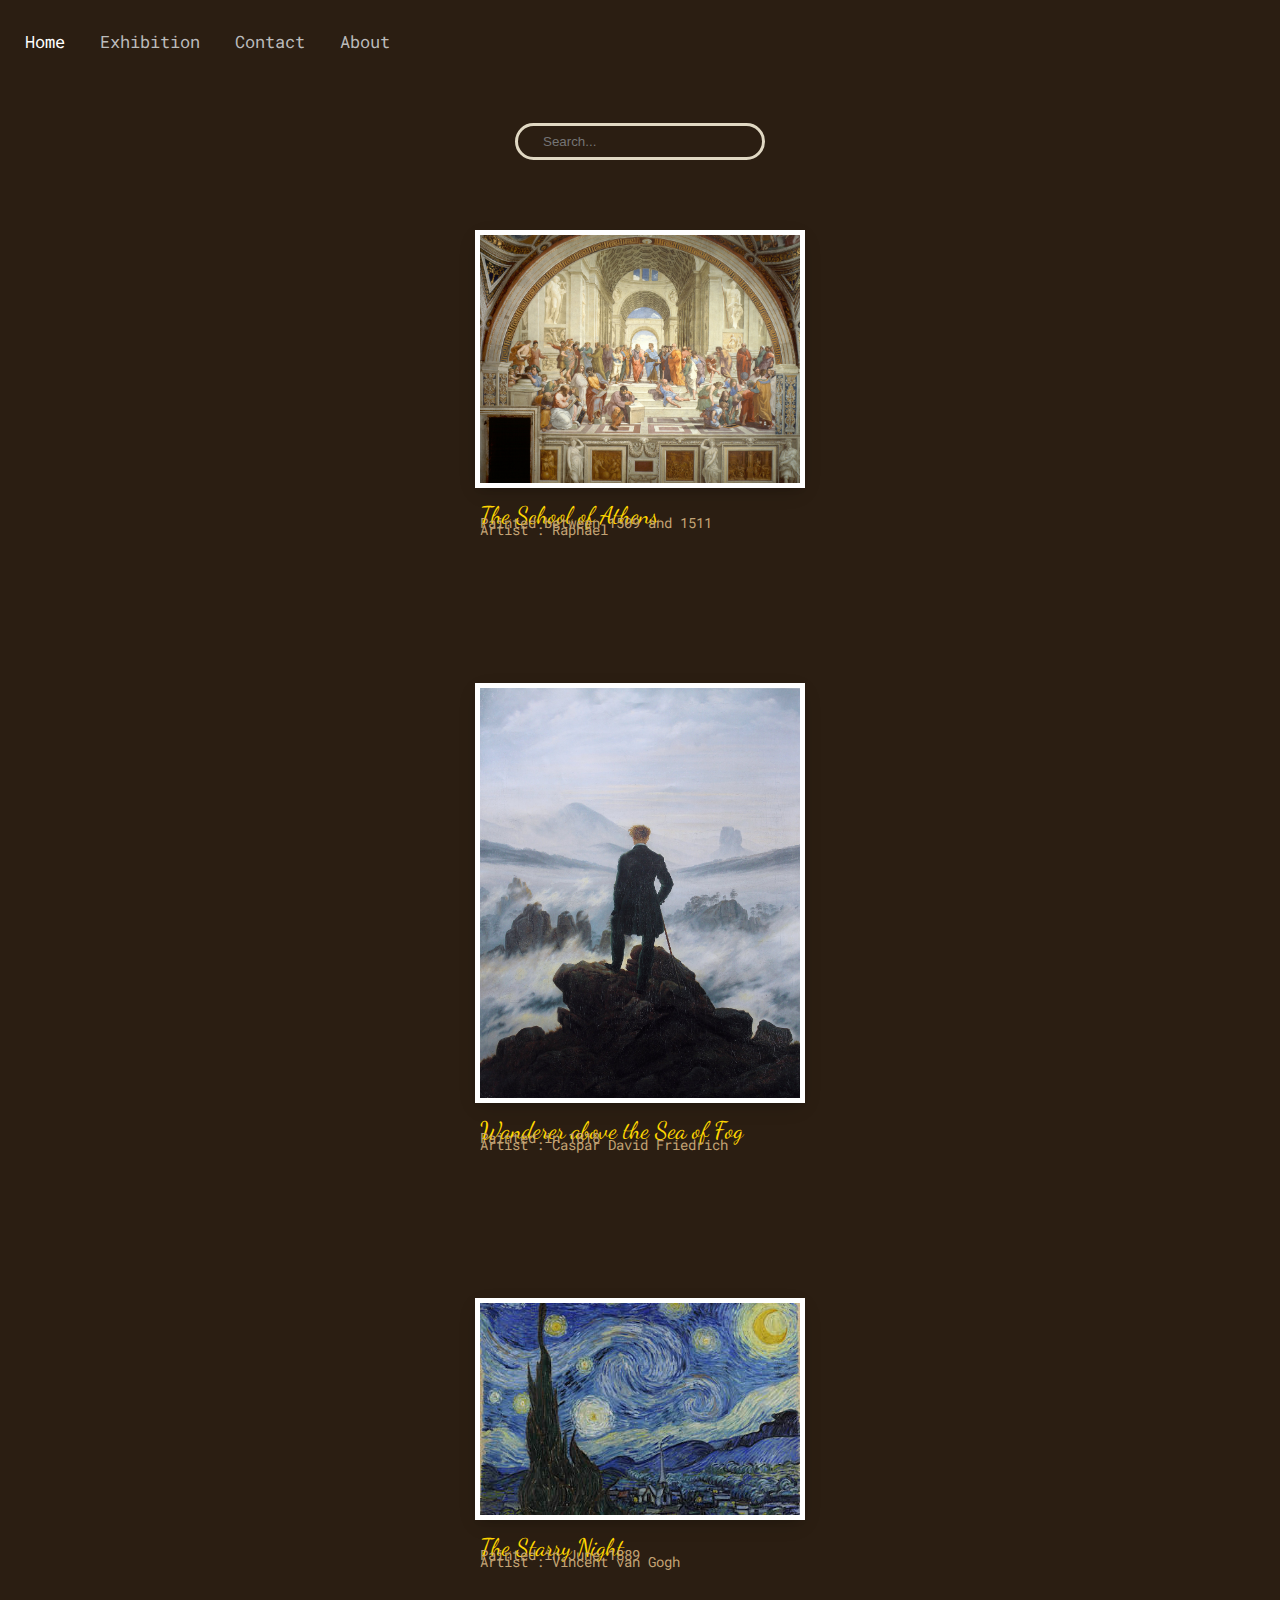
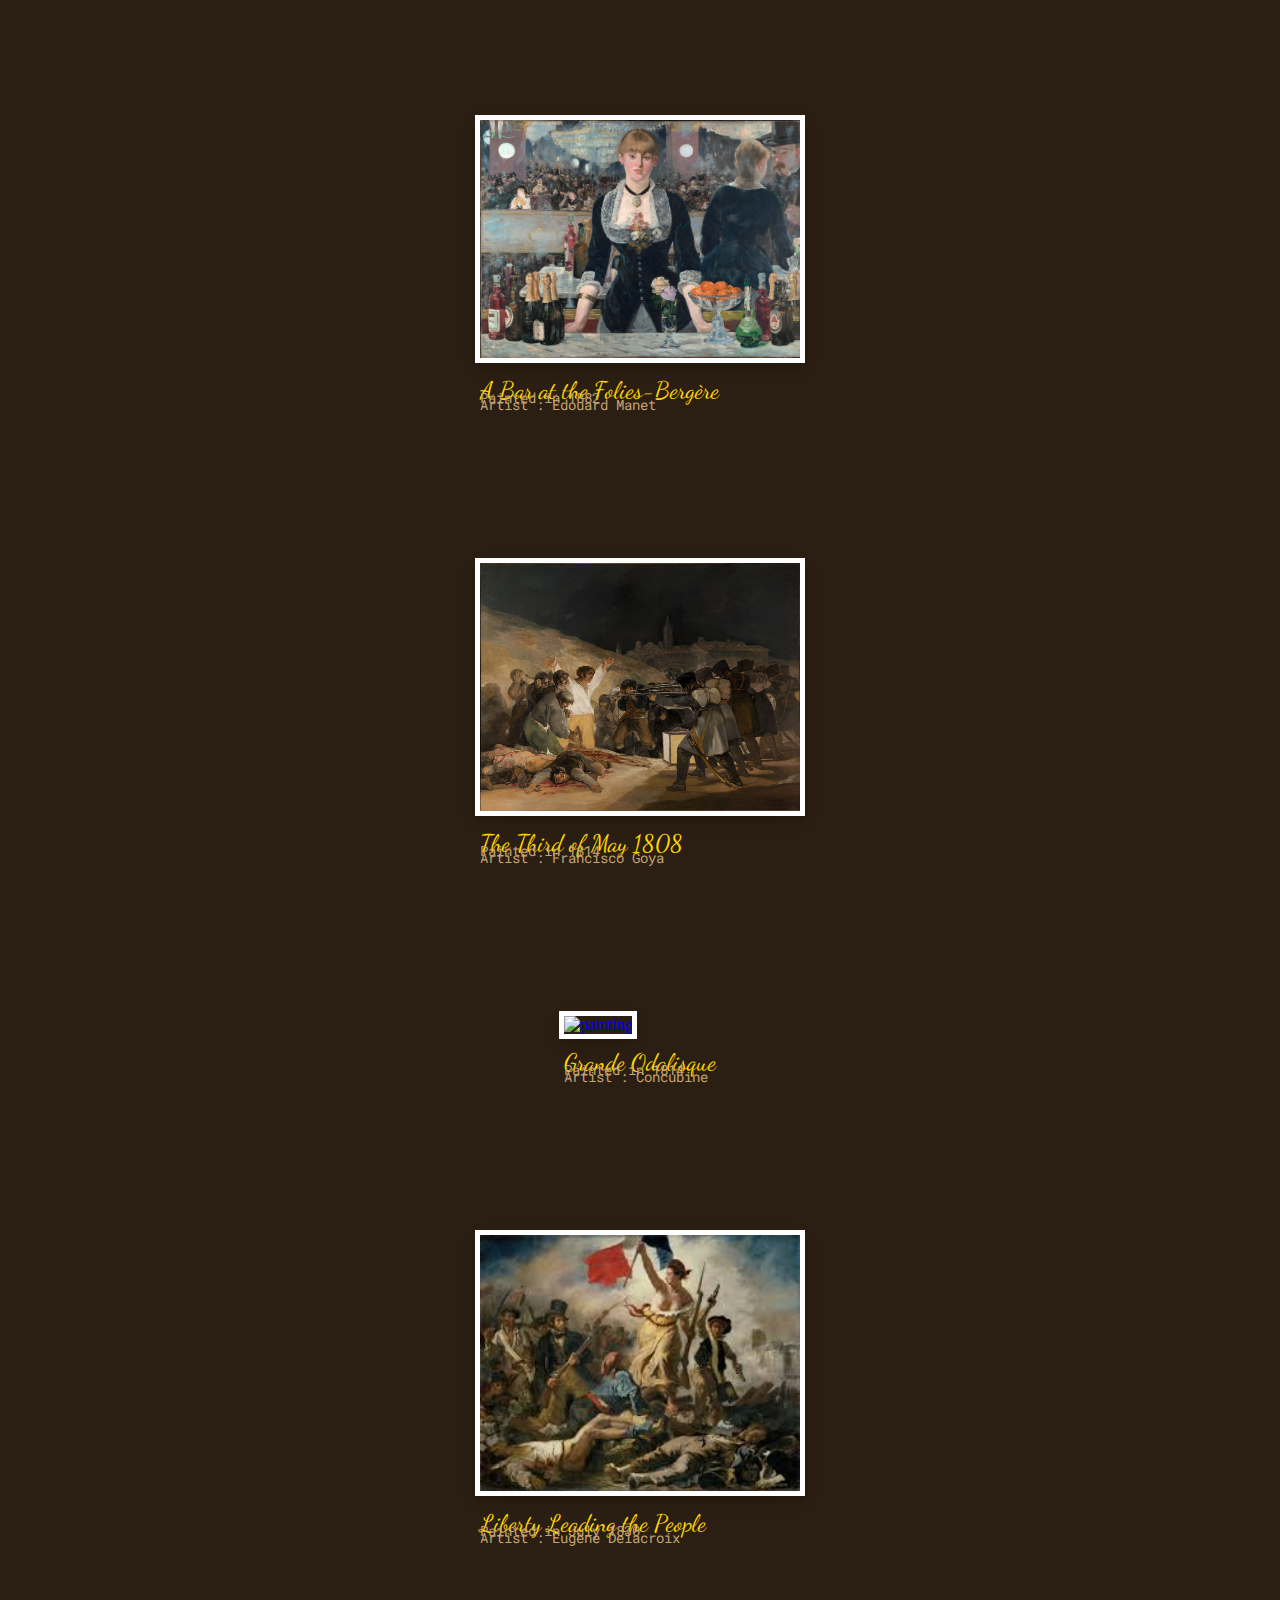
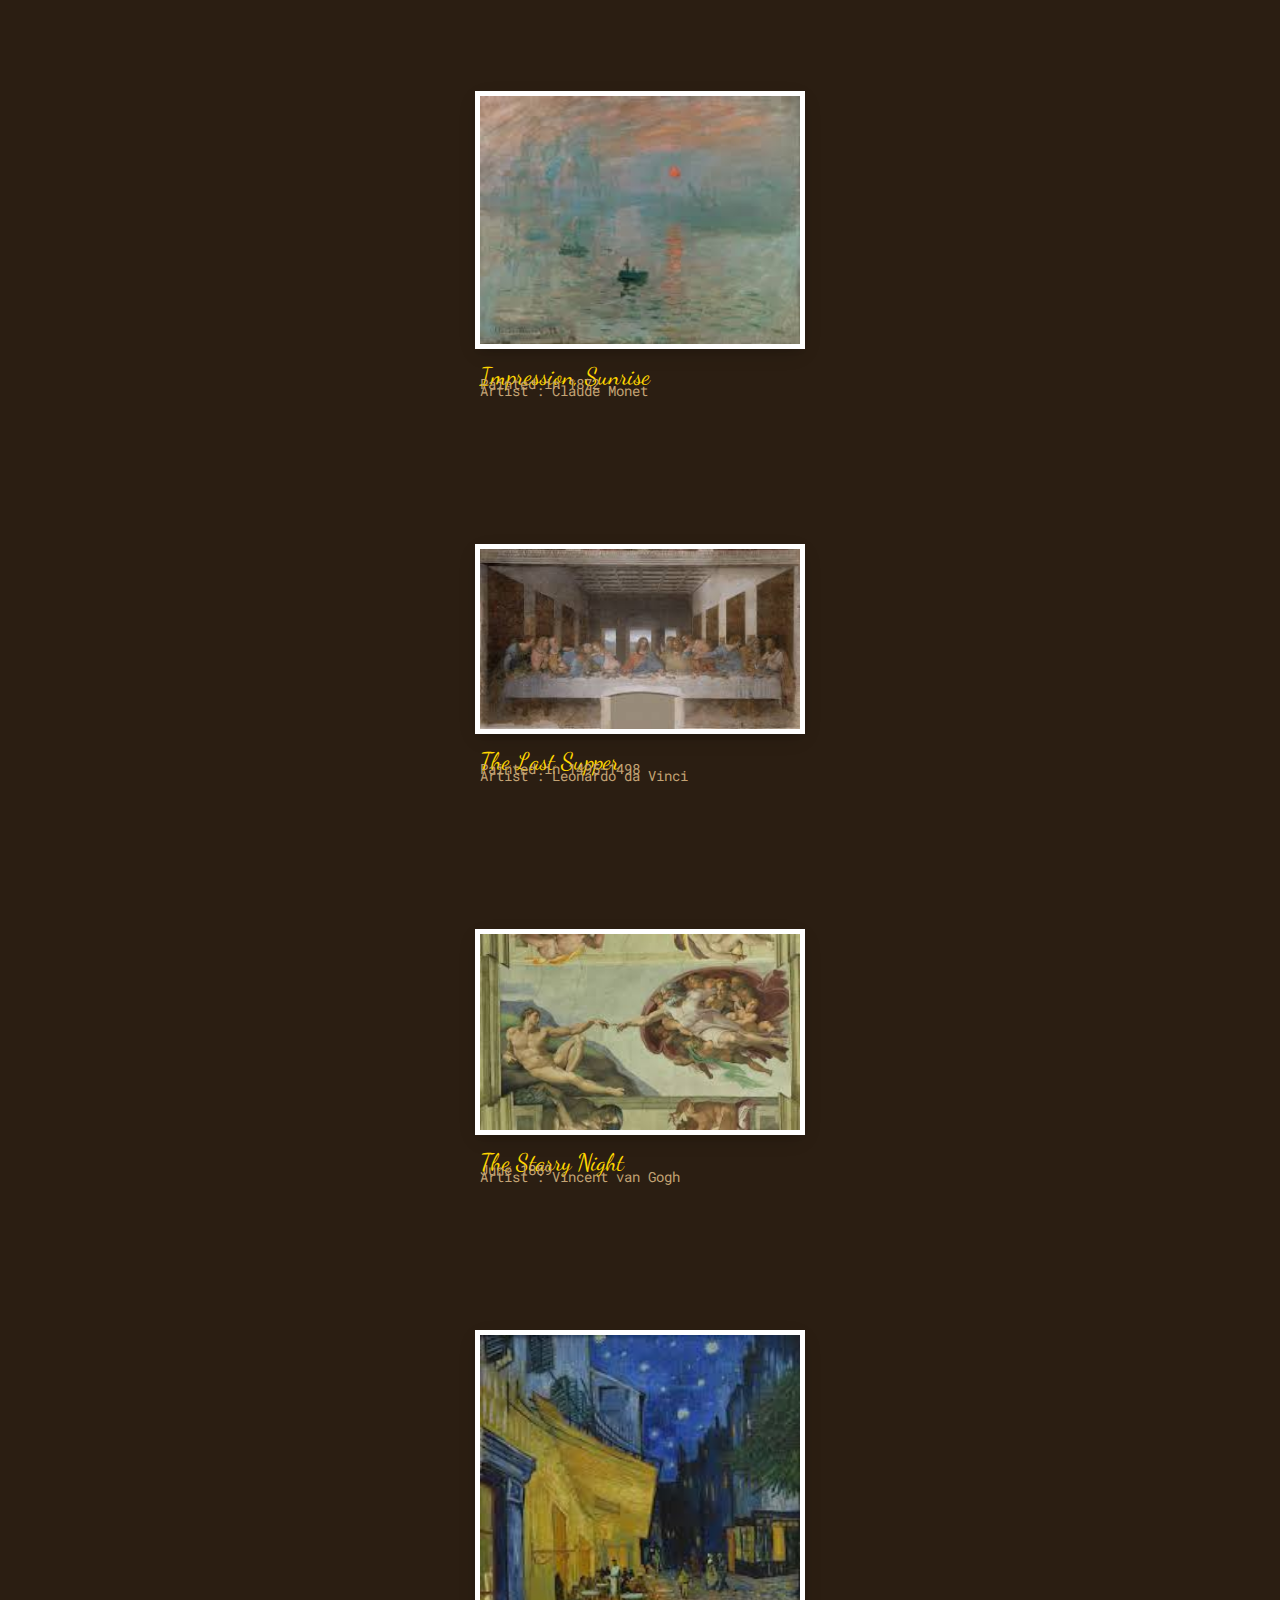
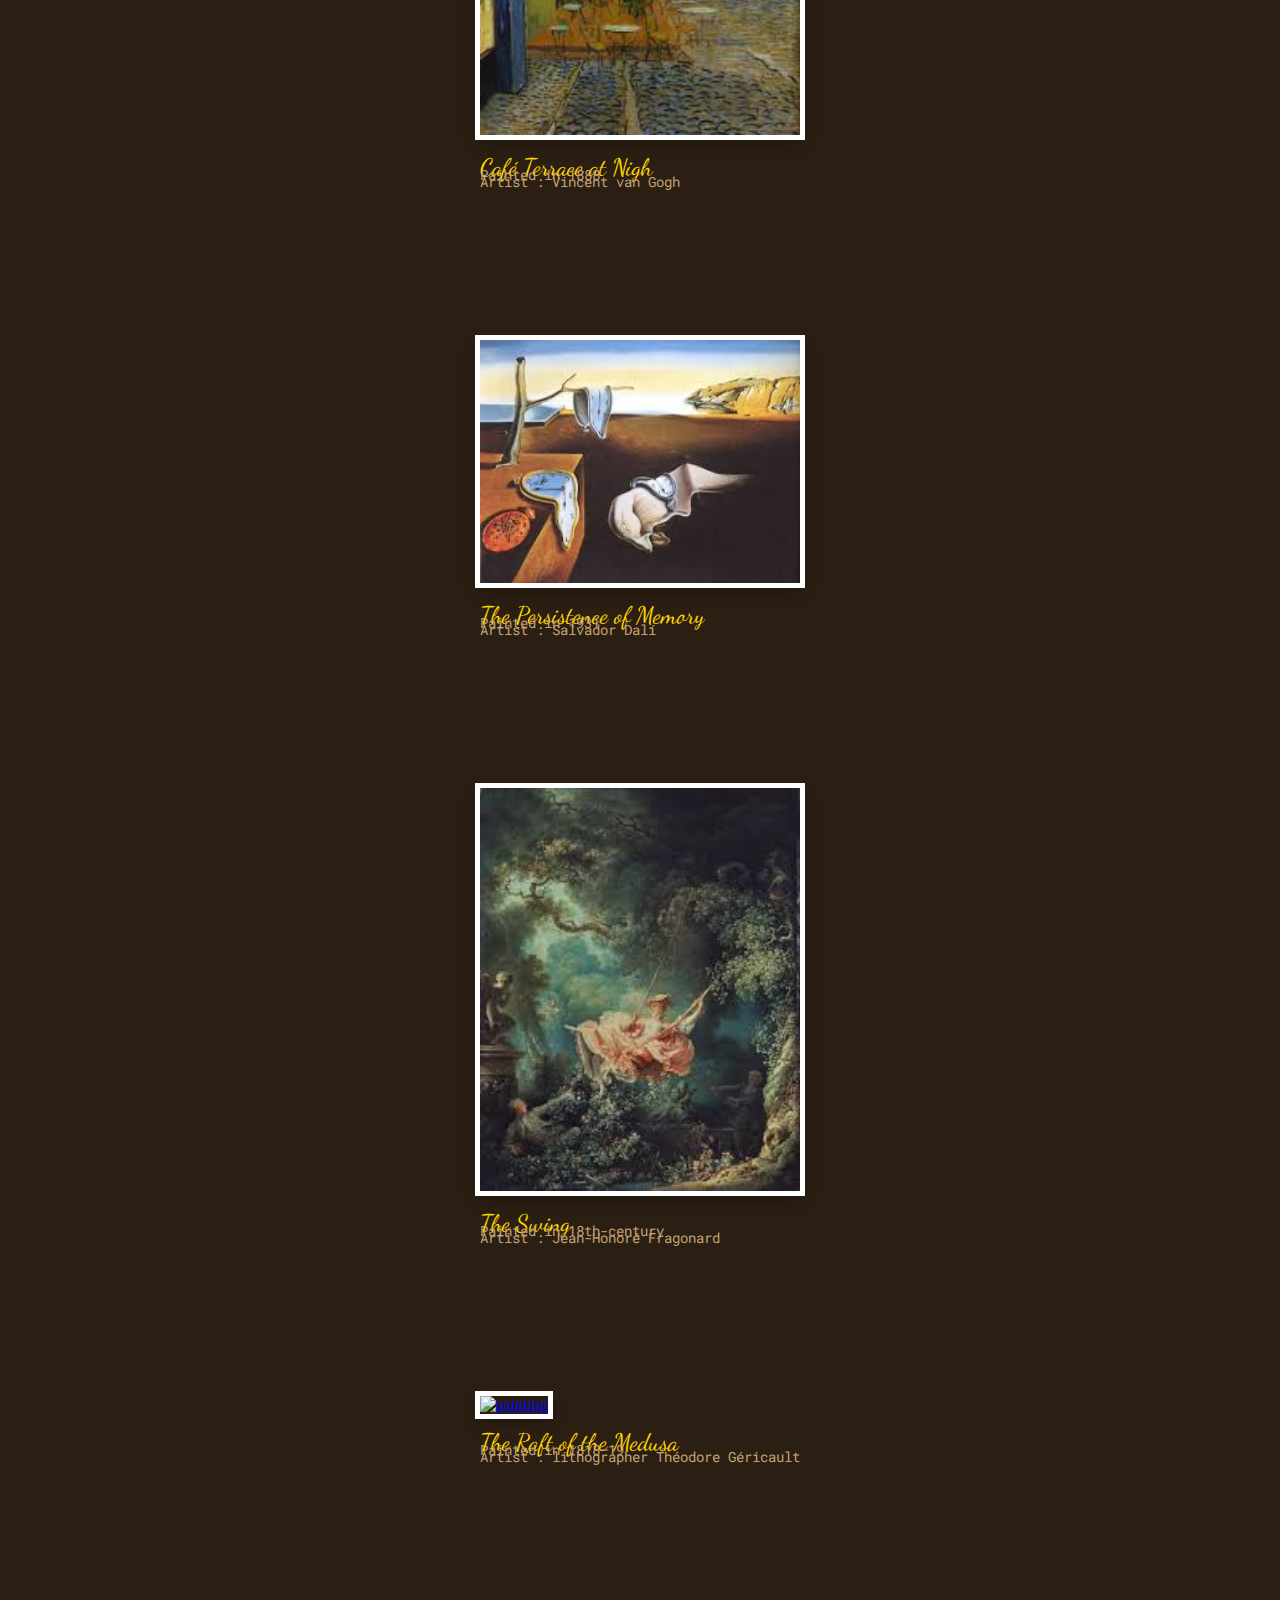
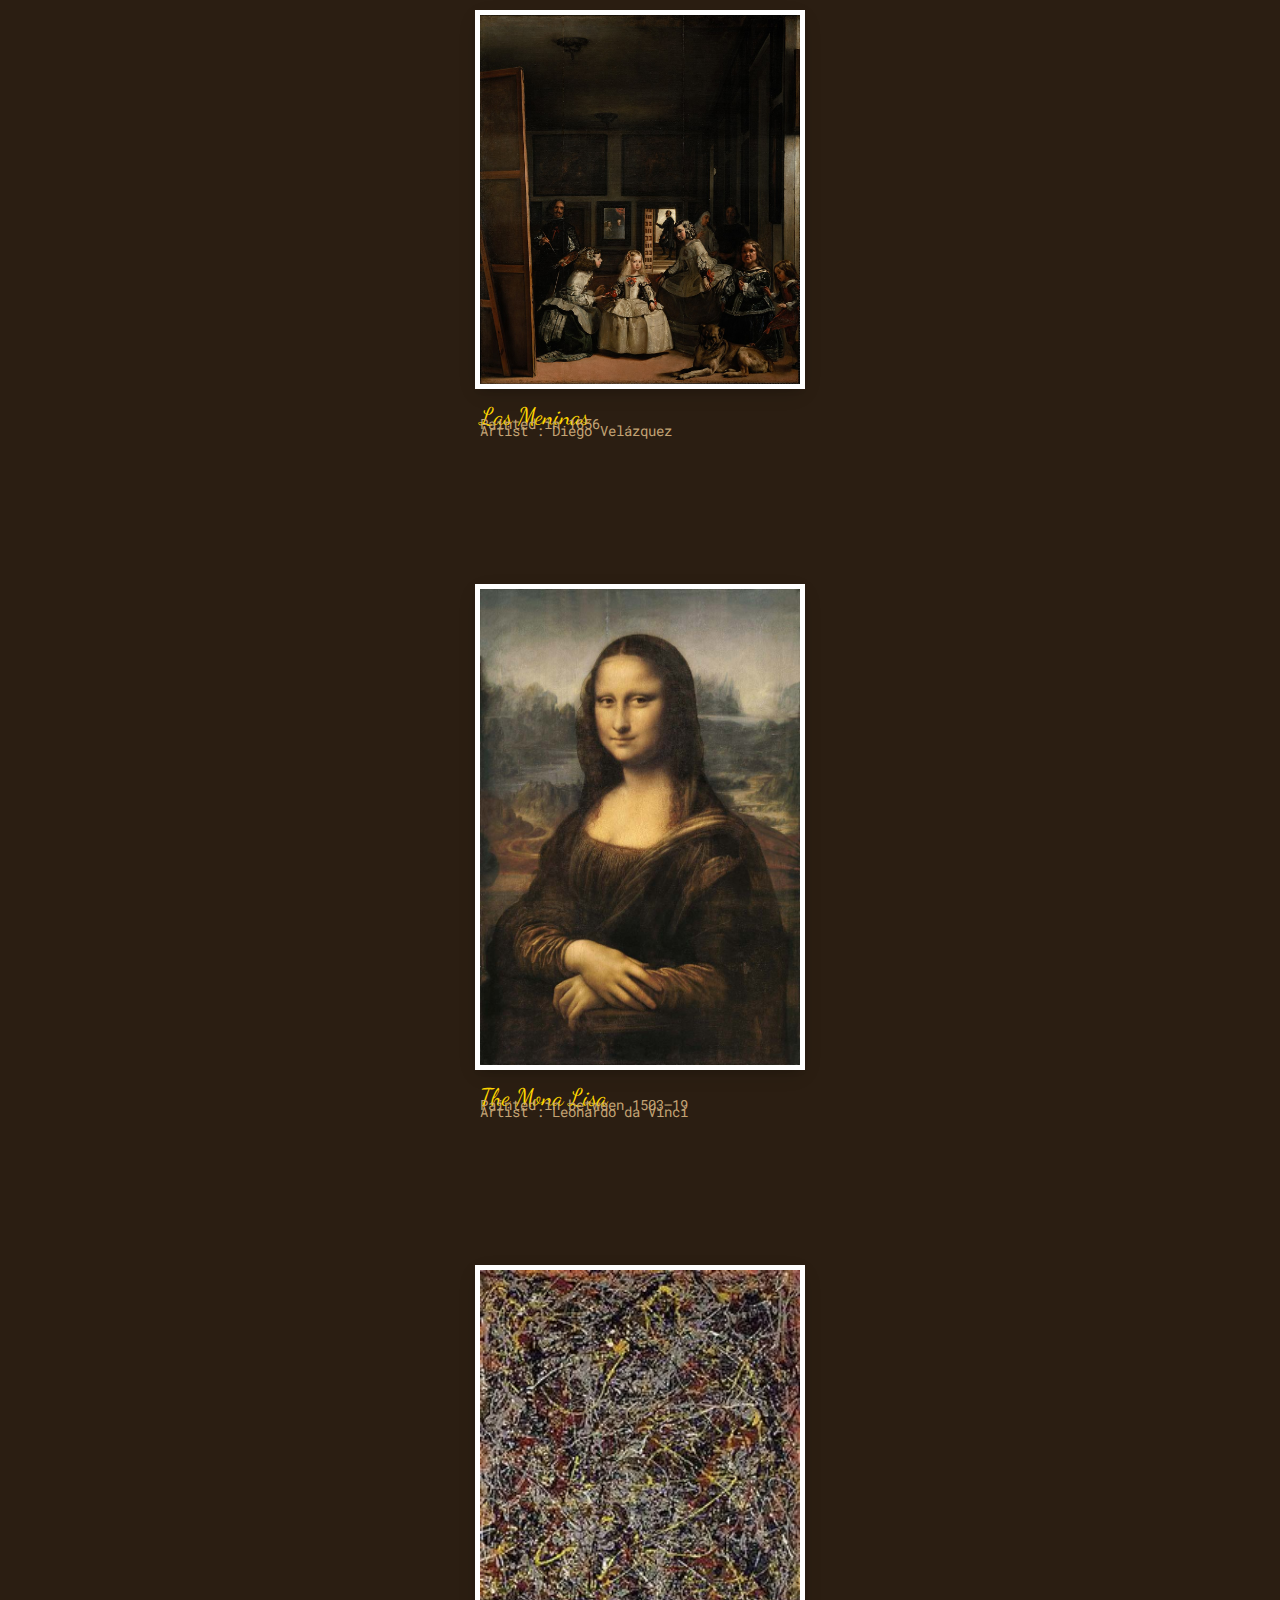
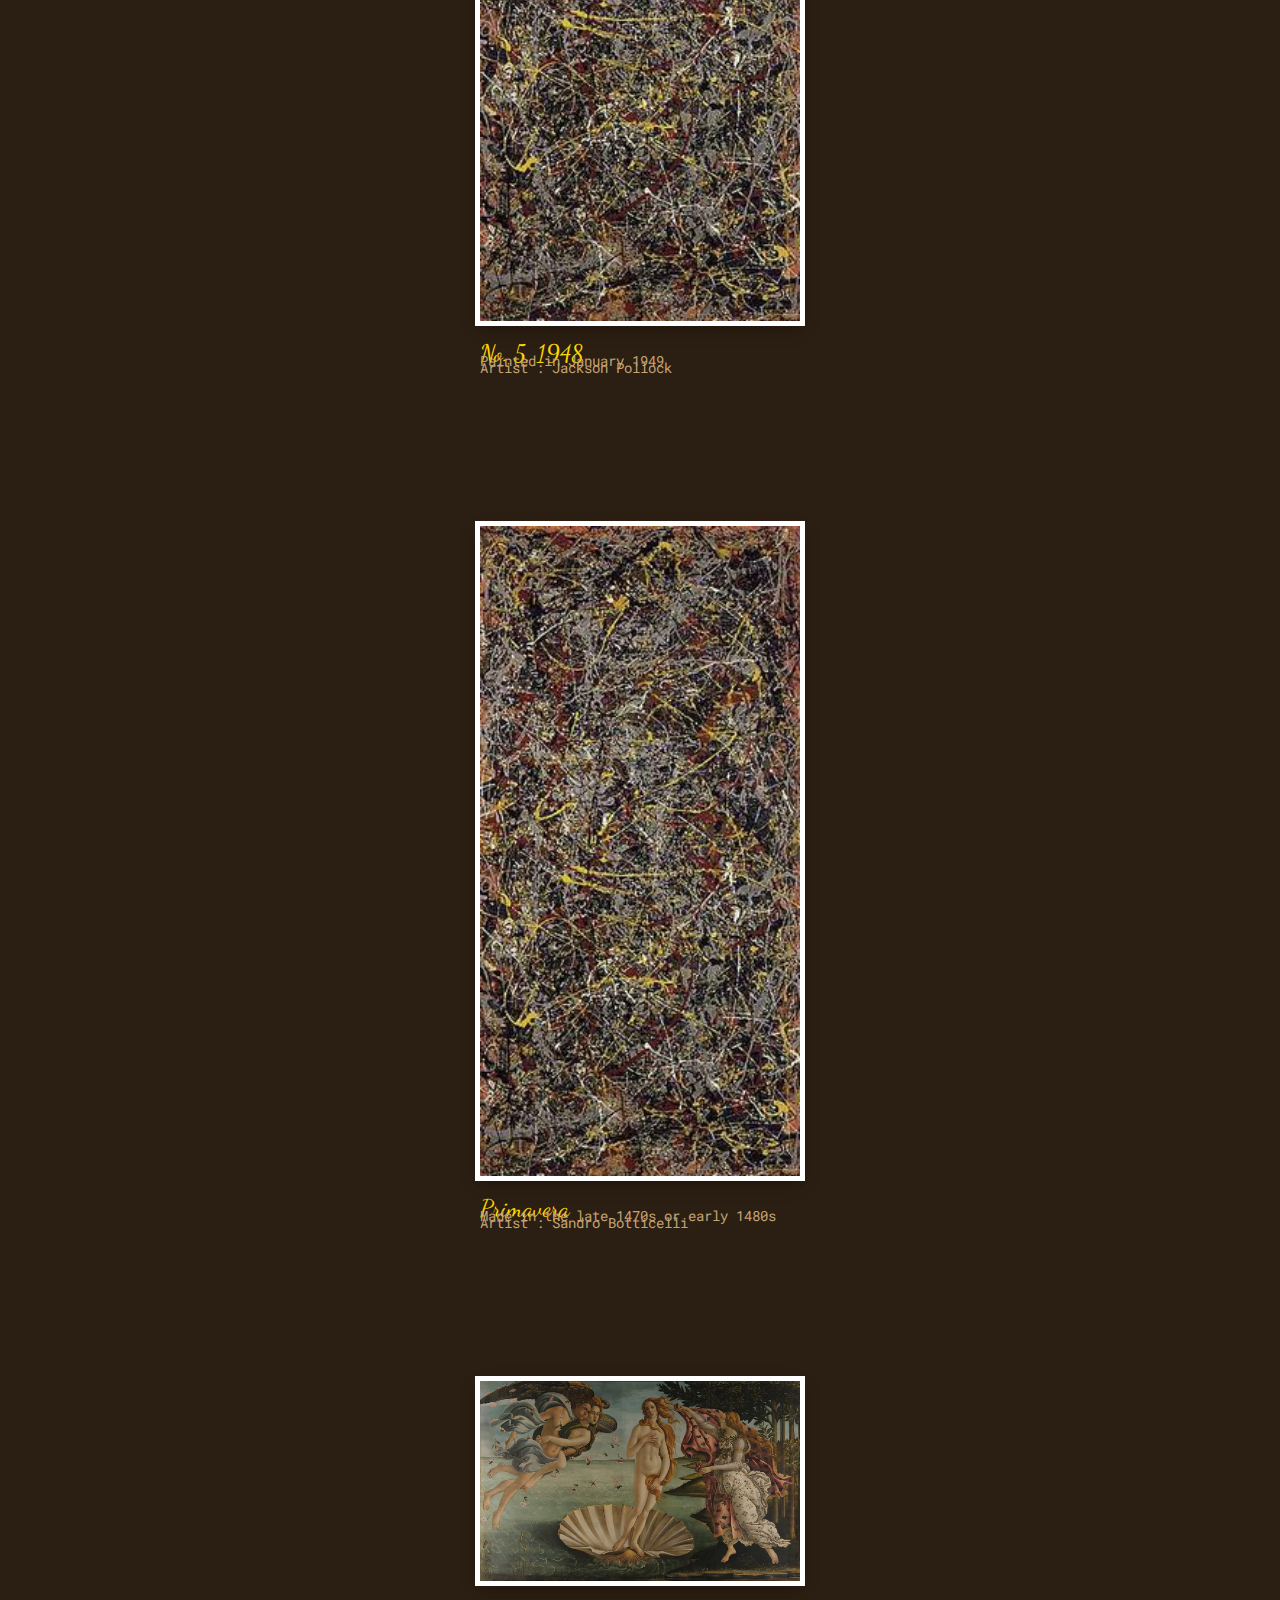
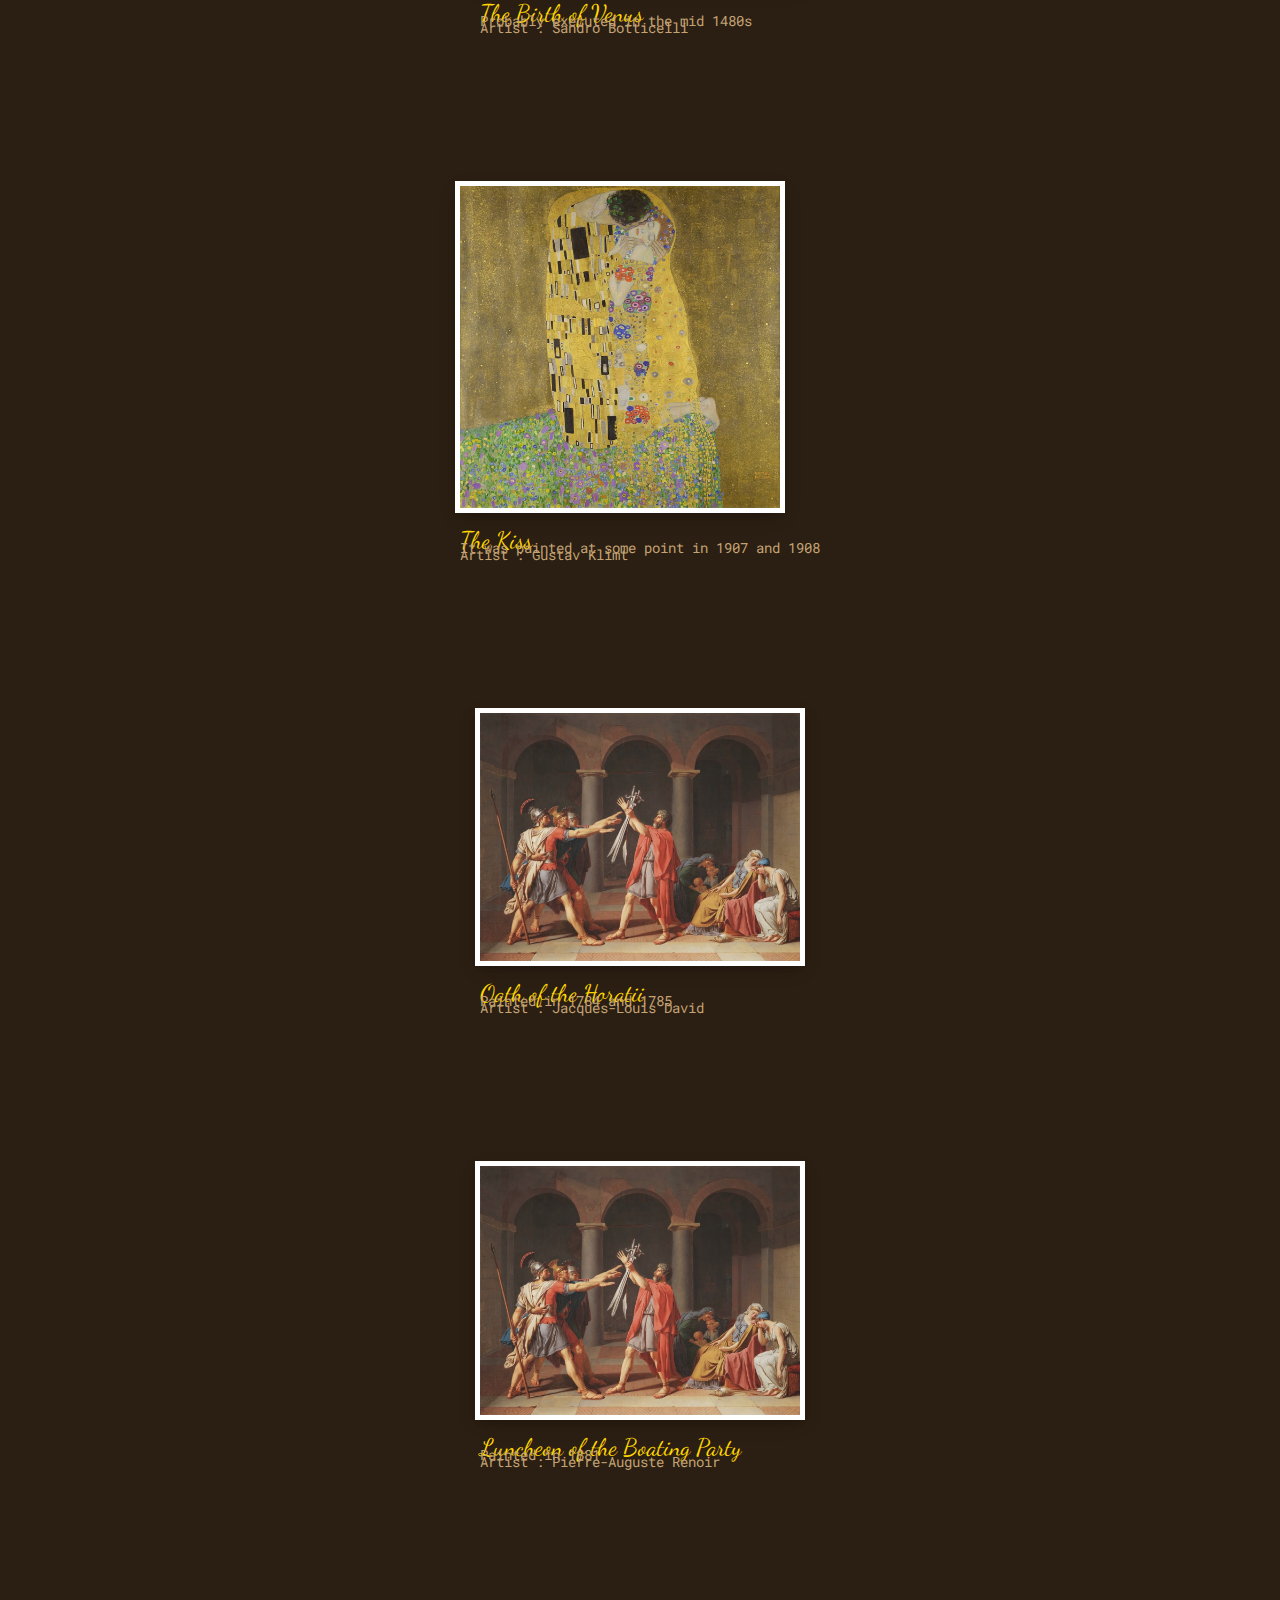
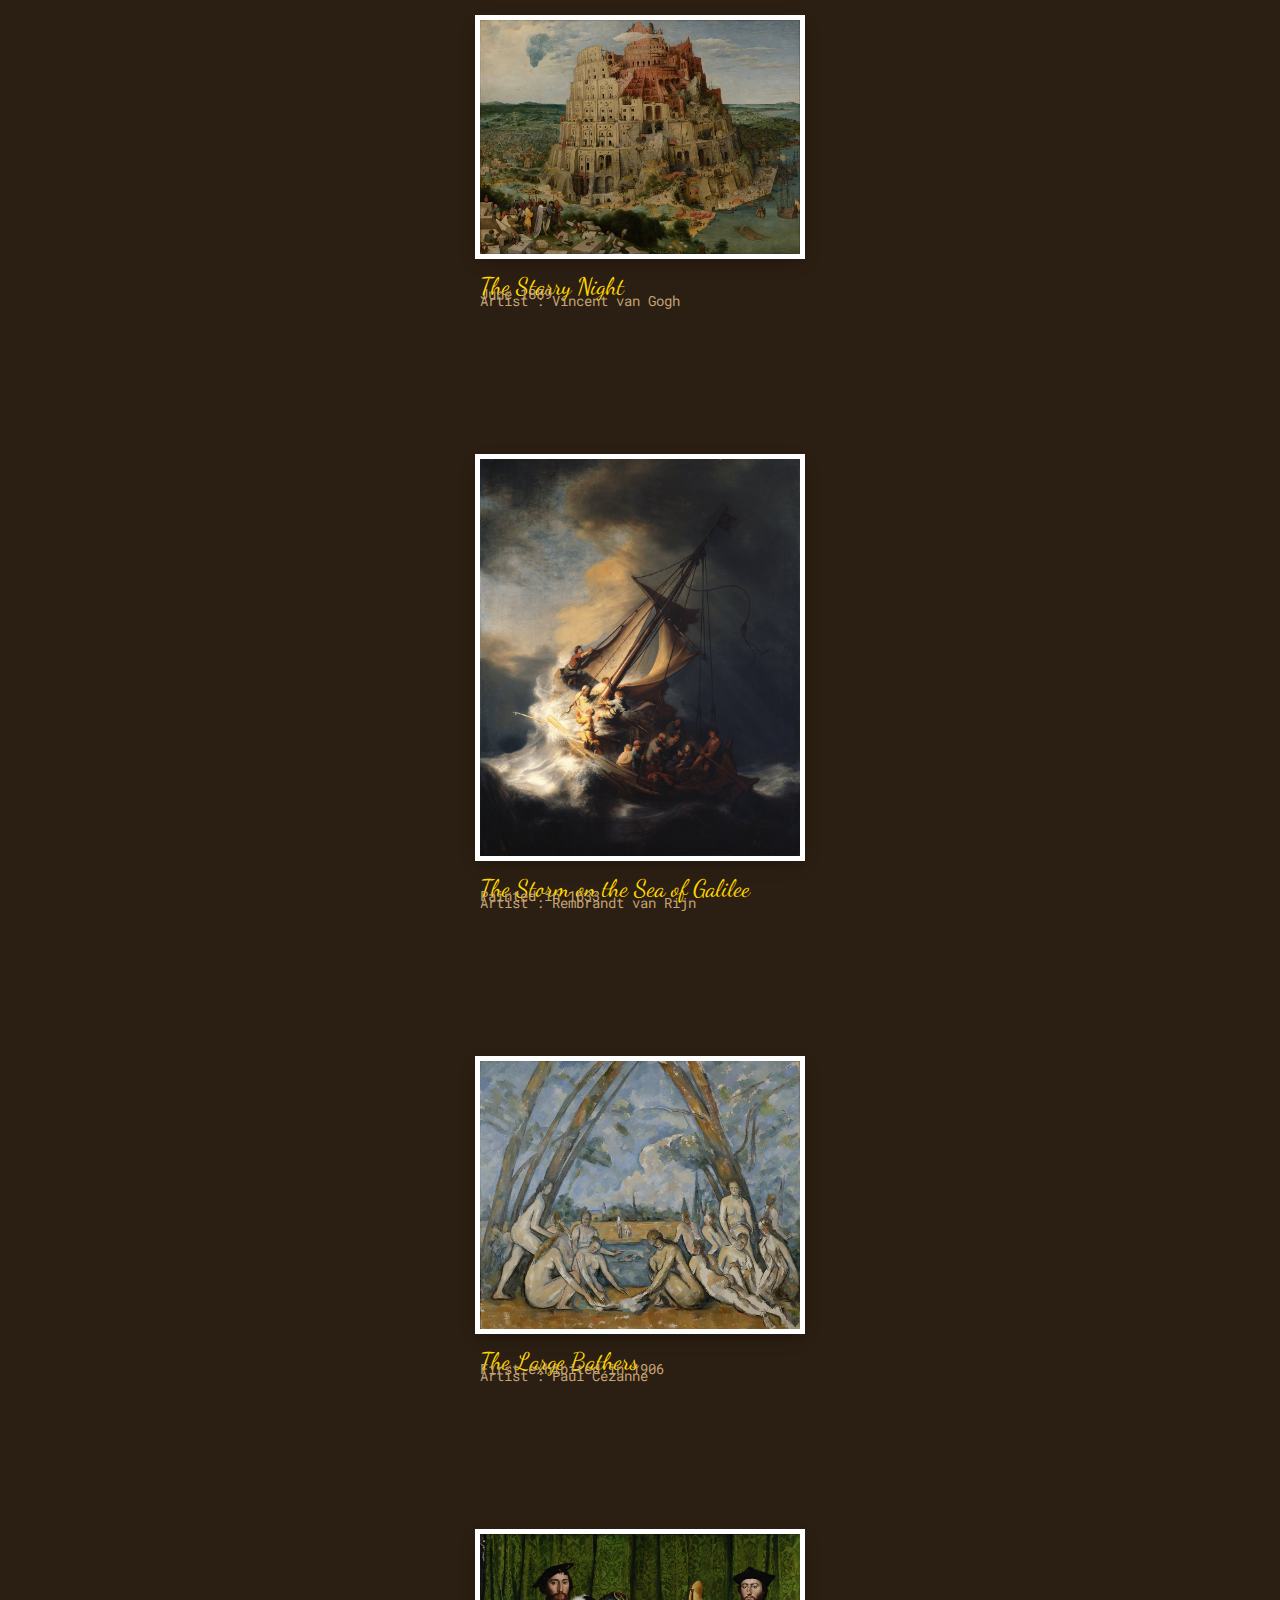
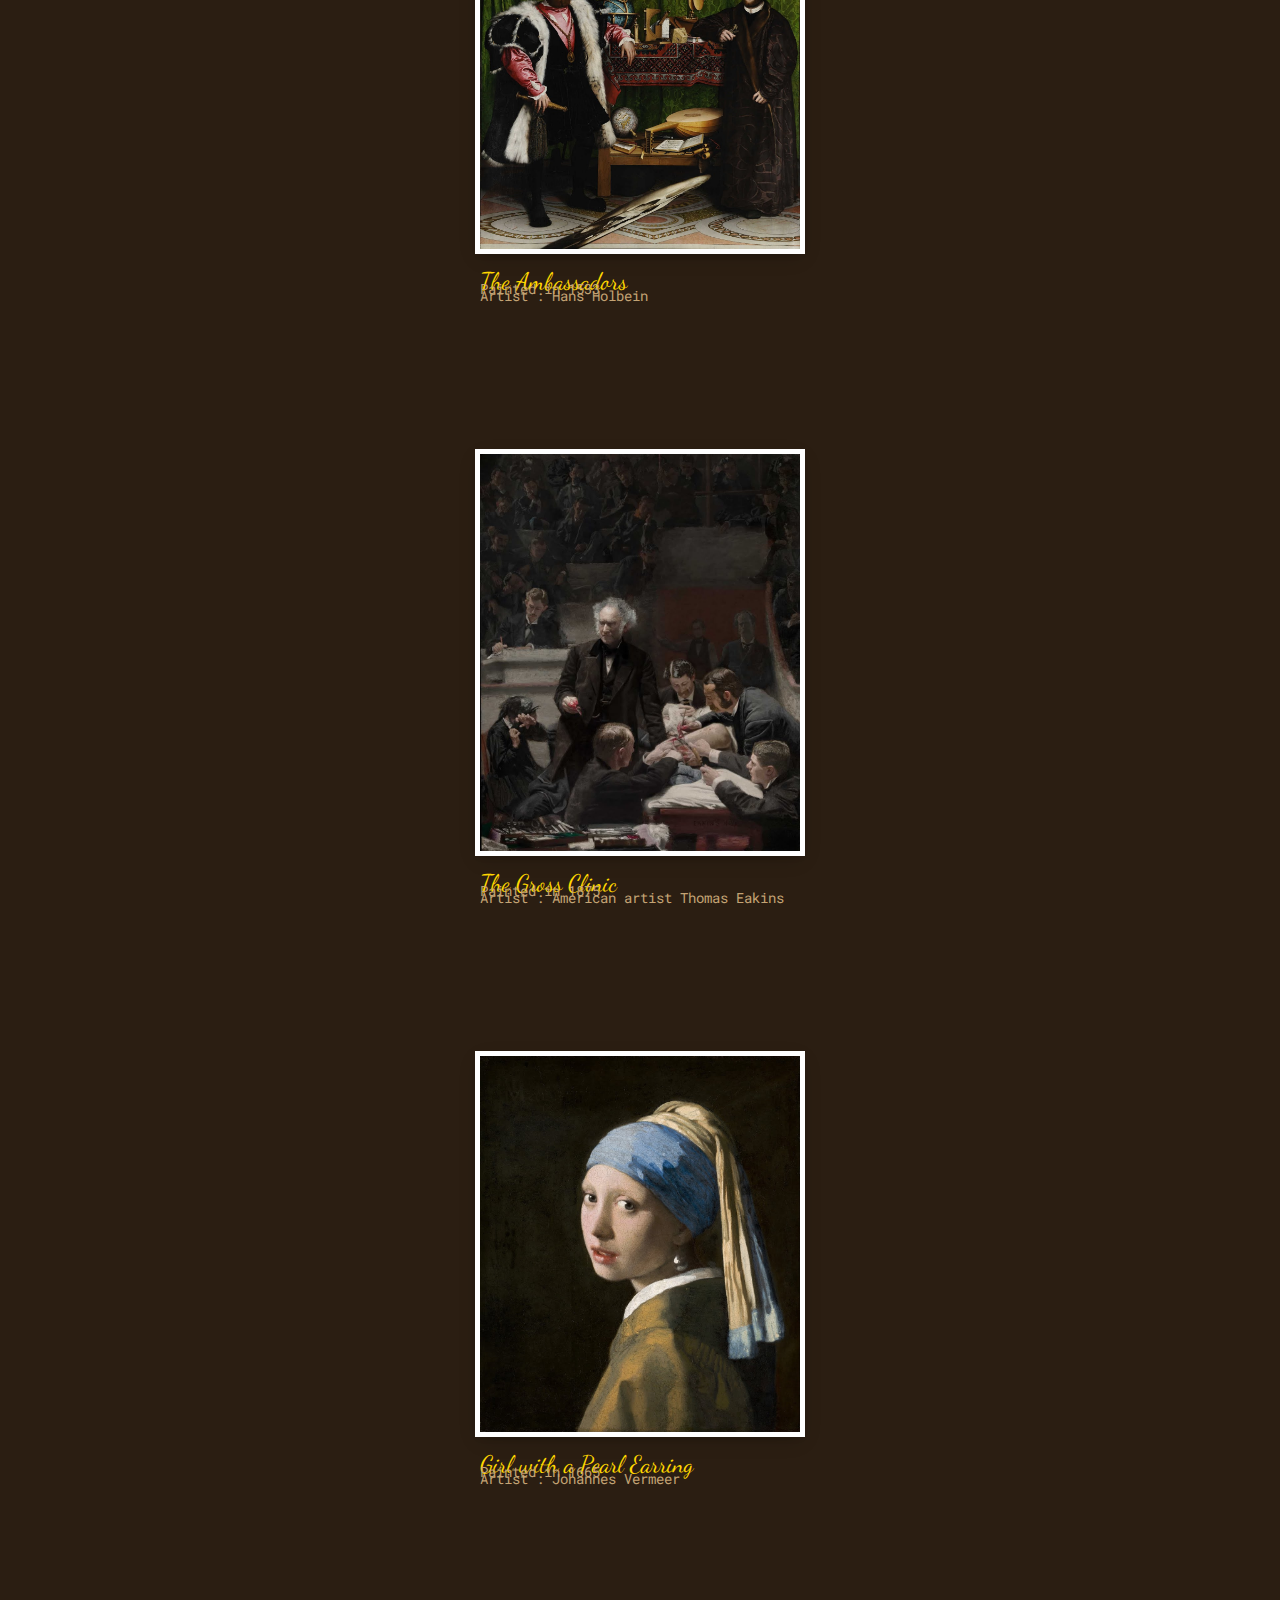
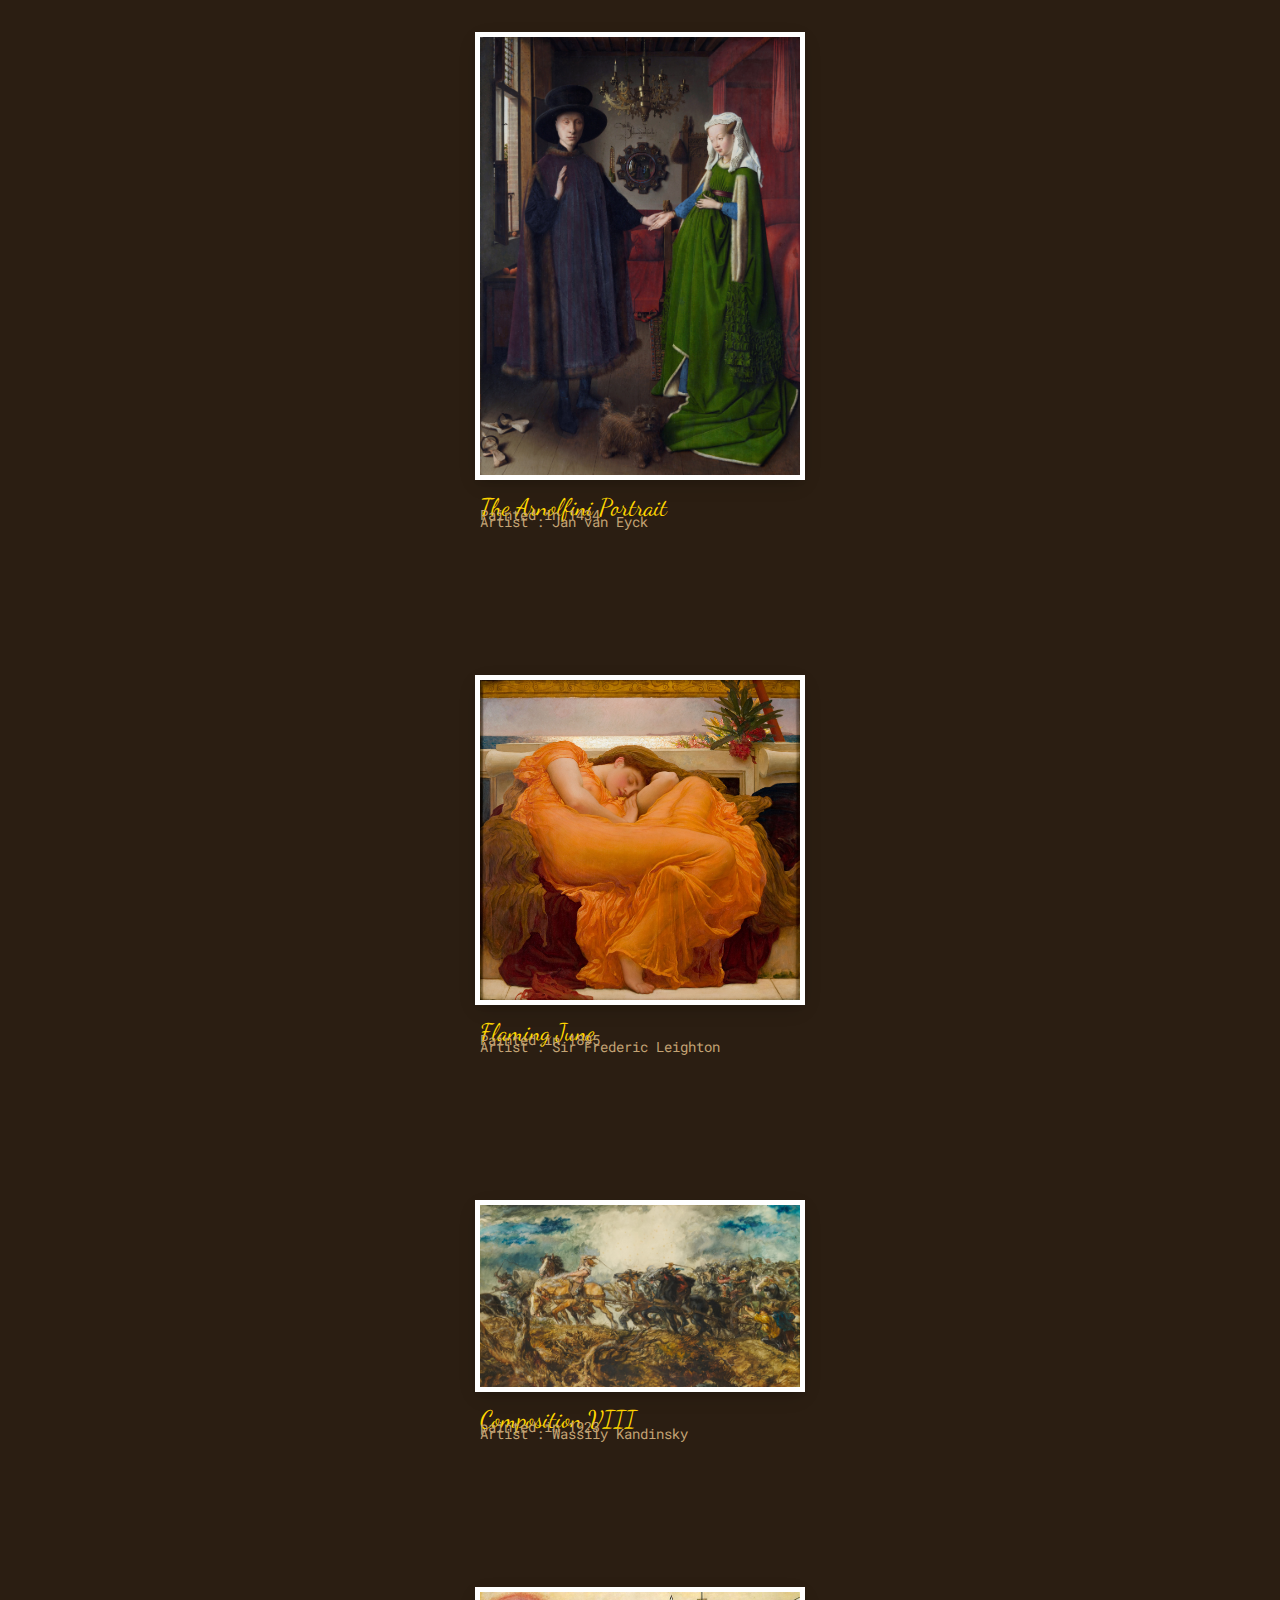
==== commit 119921c1: "version 1.1" ====
--- a/index2.html
+++ b/index2.html
@@ -125,7 +125,7 @@
                      <div class="desc">
                         <p class="first_child">The Last Supper</p>
                         <p class="child">Painted in 1495–1498</p>
-                        <p class="child">Artist :  Leonardo da Vinci</p>
+                        <p class="child">Artist : Leonardo da Vinci</p>
                     </div>
                  </section>
                 </div>
@@ -172,7 +172,7 @@
                      <div class="desc">
                         <p class="first_child">The Swing</p>
                         <p class="child">Painted in 18th-century</p>
-                        <p class="child">Artist :Jean-Honoré Fragonard</p>
+                        <p class="child">Artist : Jean-Honoré Fragonard</p>
                     </div>
                  </section>
                 </div>
@@ -304,7 +304,7 @@
                      <div class="desc">
                         <p class="first_child">The Large Bathers</p>
                         <p class="child">First exhibited in 1906</p>
-                        <p class="child">Artist : French artist Paul Cézanne</p>
+                        <p class="child">Artist : Paul Cézanne</p>
                     </div>
                  </section>
                 </div>
@@ -337,7 +337,7 @@
                      <div class="desc">
                         <p class="first_child">Girl with a Pearl Earring</p>
                         <p class="child">Painted in 1665</p>
-                        <p class="child">Artist : Dutch Golden Age painter Johannes Vermeer</p>
+                        <p class="child">Artist : Johannes Vermeer</p>
                     </div>
                  </section>
                 </div>
@@ -347,7 +347,7 @@
                      <div class="desc">
                         <p class="first_child">The Arnolfini Portrait</p>
                         <p class="child">Painted in 1434 </p>
-                        <p class="child">Artist : Netherlandish painter Jan van Eyck</p>
+                        <p class="child">Artist : Jan van Eyck</p>
                     </div>
                  </section>
                 </div>
@@ -367,7 +367,6 @@
                 <div class="col-md-12 col-lg-4 column">
                  <section class="division_1 division">
                   <a href="Art/art31.html"><img src="painting/32.jpg" alt="painting"></a>
-                     <img src="painting/32.jpg" alt="painting">
                      <div class="desc">
                         <p class="first_child">Composition VIII</p>
                         <p class="child">painted in 1923</p>
@@ -391,7 +390,7 @@
                      <div class="desc">
                         <p class="first_child">Whistler's Mother</p>
                         <p class="child">Painted in 1871</p>
-                        <p class="child">Artist : American-born painter James Abbott McNeill Whistler</p>
+                        <p class="child">Artist : James Abbott McNeill Whistler</p>
                     </div>
                  </section>
                 </div>
@@ -437,7 +436,7 @@
                      <div class="desc">
                         <p class="first_child">Irises</p>
                         <p class="child">Painted in 1890</p>
-                        <p class="child">Artist : Dutch artist Vincent van Gogh</p>
+                        <p class="child">Artist : Vincent van Gogh</p>
                     </div>
                  </section>
                 </div>
@@ -480,7 +479,7 @@
                      <div class="desc">
                         <p class="first_child">La maja desnuda</p>
                         <p class="child">Painted in around 1797–1800</p>
-                        <p class="child">Artist : The Spanish artist Francisco de Goya</p>
+                        <p class="child">Artist : Francisco de Goya</p>
                     </div>
                  </section>
                 </div>
@@ -490,7 +489,7 @@
                      <div class="desc">
                         <p class="first_child">Dante and Virgil</p>
                         <p class="child">Painted in 1850</p>
-                        <p class="child">Artist : French academic painter William-Adolphe Bouguereau</p>
+                        <p class="child">Artist : William-Adolphe Bouguereau</p>
                     </div>
                  </section>
                 </div>
@@ -524,7 +523,7 @@
                      <div class="desc">
                         <p class="first_child">The Lady of Shalott</p>
                         <p class="child">Painted in 1888</p>
-                        <p class="child">Artist : The English painter John William Waterhouse</p>
+                        <p class="child">Artist : John William Waterhouse</p>
                     </div>
                  </section>
                 </div>
@@ -537,7 +536,7 @@
                      <div class="desc">
                         <p class="first_child">The Hireling Shepherd</p>
                         <p class="child">Painted in 1851</p>
-                        <p class="child">Artist : The Pre-Raphaelite artist William Holman Hunt</p>
+                        <p class="child">Artist : William Holman Hunt</p>
                     </div>
                  </section>
                 </div>
@@ -547,7 +546,7 @@
                      <div class="desc">
                         <p class="first_child">The Ninth Wave</p>
                         <p class="child">Painted in 1850</p>
-                        <p class="child">Artist : Russian-Armenian marine painter Ivan Aivazovsky</p>
+                        <p class="child">Artist : Ivan Aivazovsky</p>
                     </div>
                  </section>
                 </div>
@@ -570,7 +569,7 @@
                      <div class="desc">
                         <p class="first_child">The Astronomer</p>
                         <p class="child">Painted in 1668</p>
-                        <p class="child">Artist : The Dutch Golden Age painter Johannes Vermeer</p>
+                        <p class="child">Artist : Johannes Vermeer</p>
                     </div>
                  </section>
                 </div>
@@ -648,7 +647,7 @@
                          <div class="desc">
                             <p class="first_child">The Beheading of St John the Baptist</p>
                             <p class="child">Painted in 1608</p>
-                            <p class="child">Artist : The Italian artist Caravaggio</p>
+                            <p class="child">Artist : Caravaggio</p>
                         </div>
                      </section>
                     </div>
